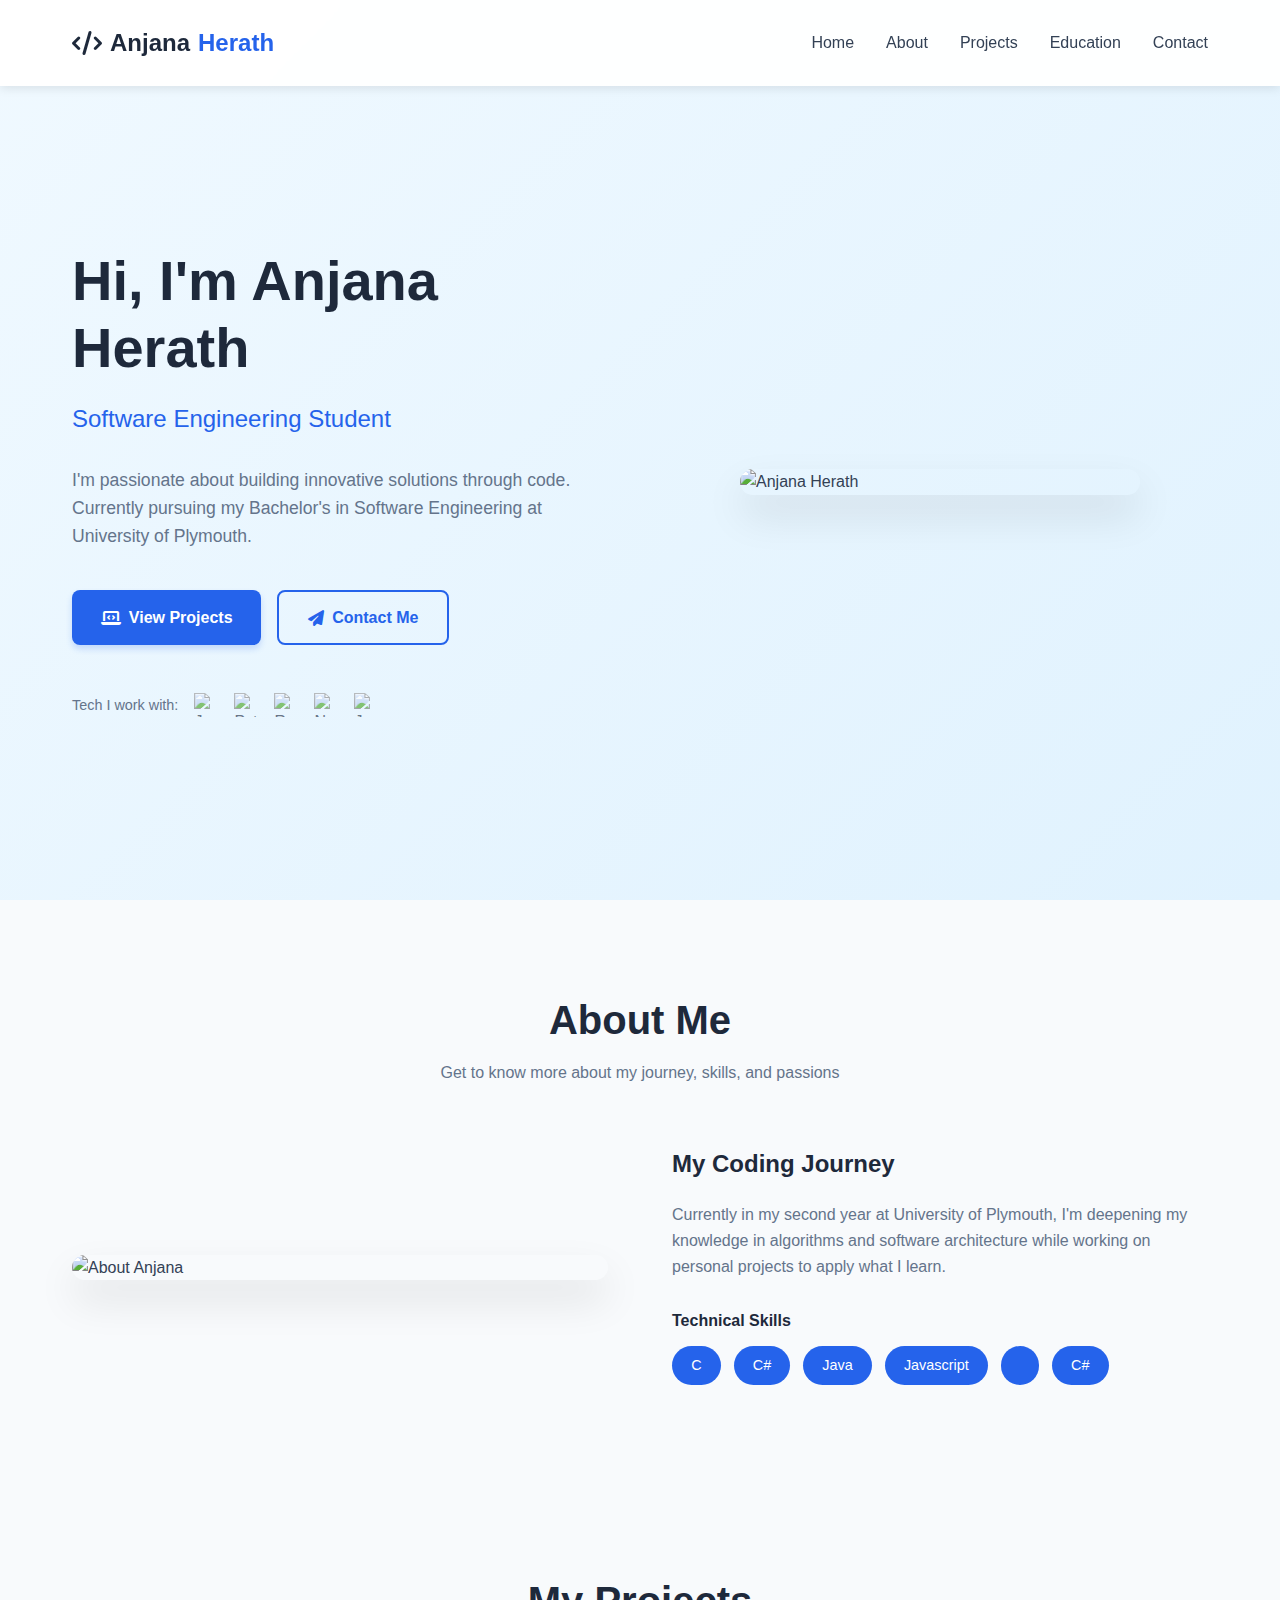
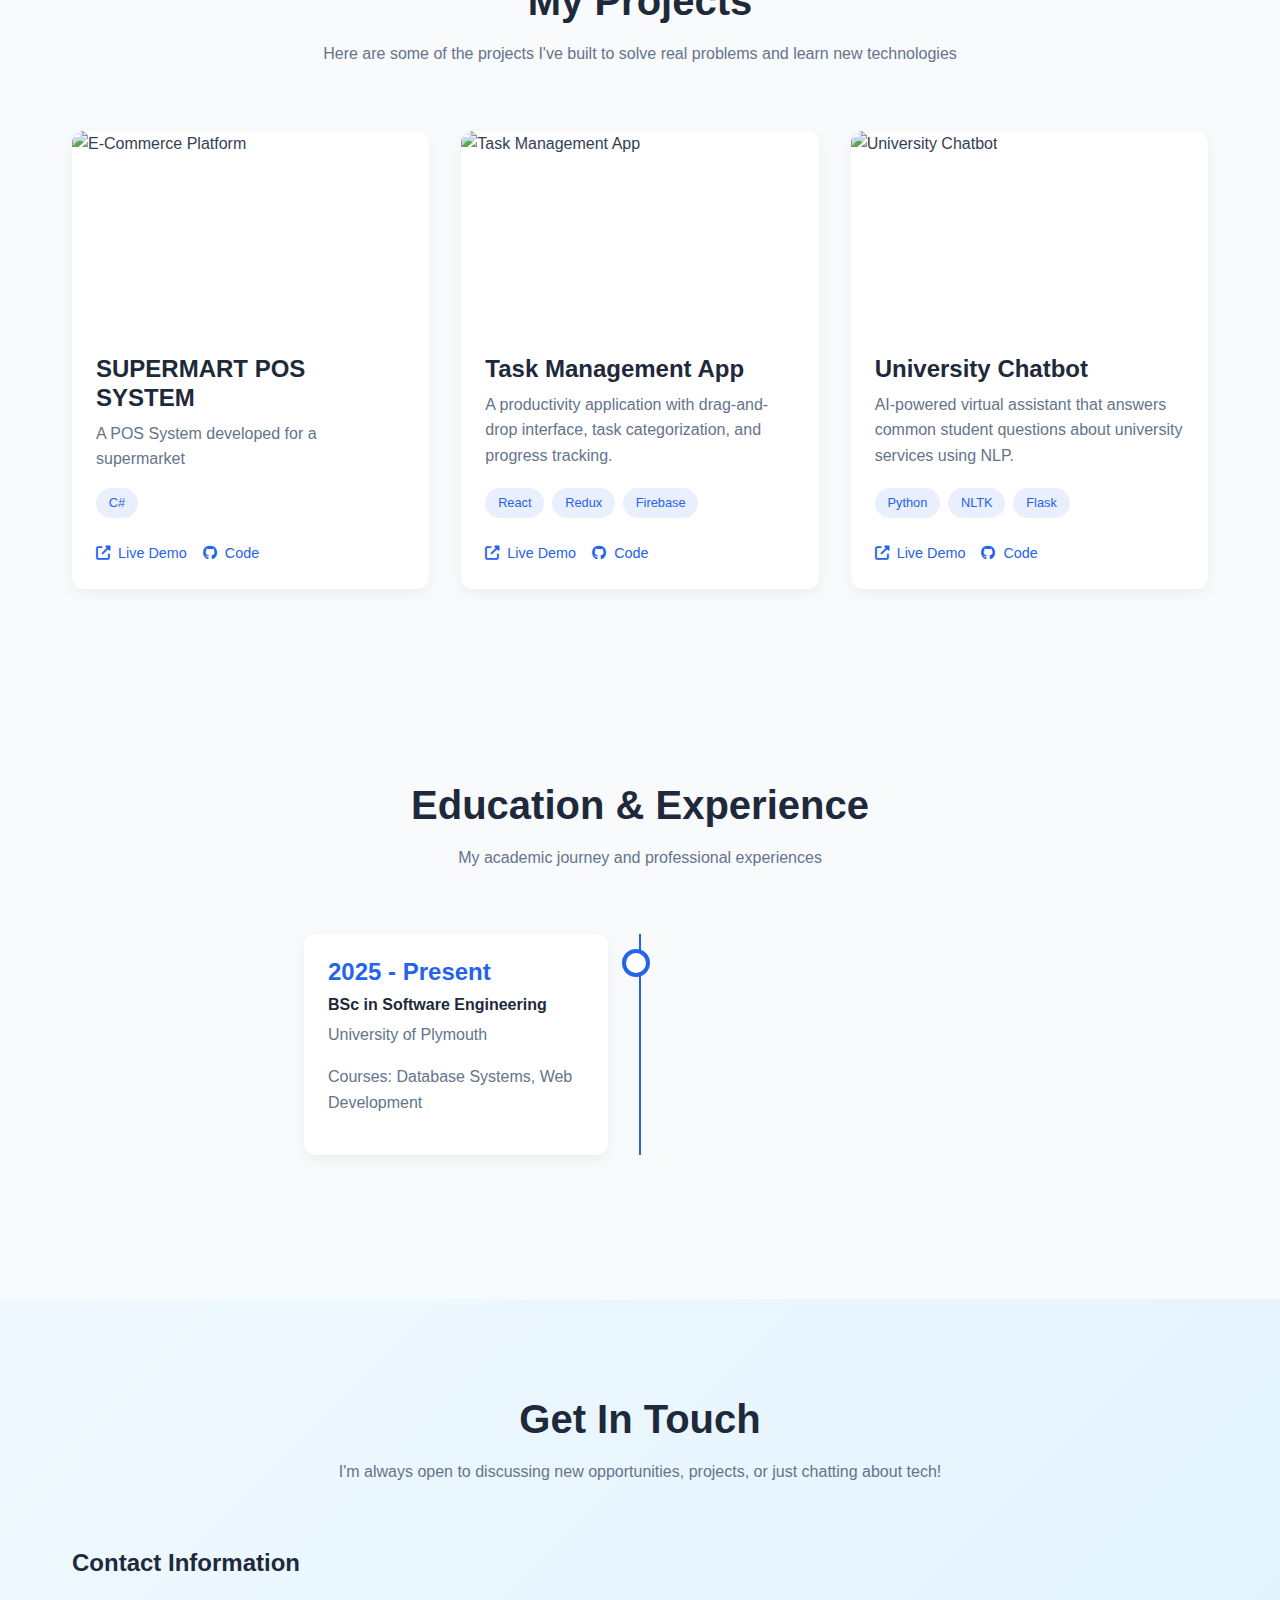
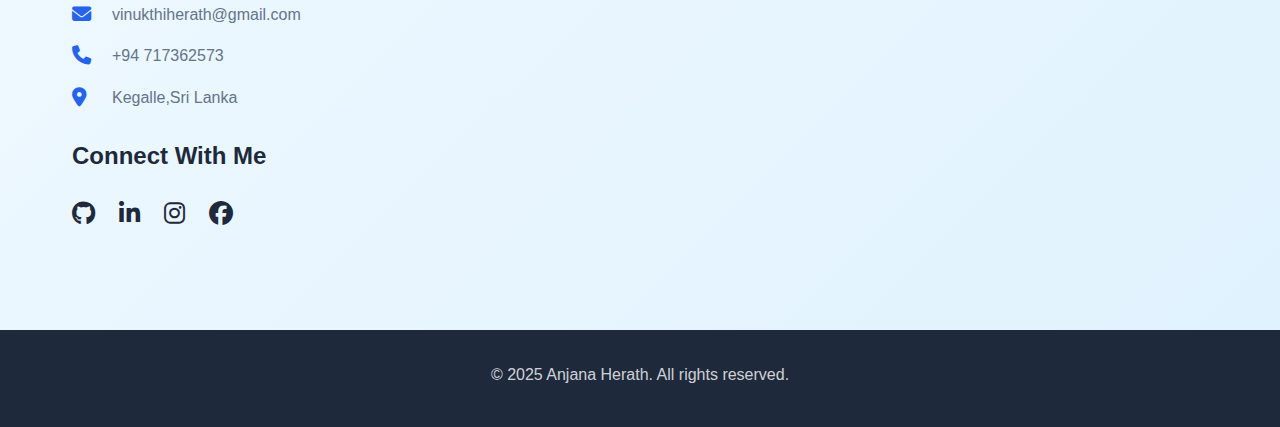
==== Myportfolio.html @ 03189c3e "1" ====
<!DOCTYPE html>
<html lang="en">
<head>
    <meta charset="UTF-8">
    <meta name="viewport" content="width=device-width, initial-scale=1.0">
    <title>Anjana Herath | Software Engineering Student</title>
    <link rel="stylesheet" href="https://cdnjs.cloudflare.com/ajax/libs/font-awesome/6.4.0/css/all.min.css">
    <style>
        :root {
            --primary: #2563eb;      /* Vibrant blue */
            --secondary: #1e40af;    /* Darker blue */
            --accent: #3b82f6;       /* Light blue */
            --dark: #1e293b;         /* Navy blue */
            --light: #f8fafc;        /* Off white */
            --text: #334155;         /* Dark gray */
            --text-light: #64748b;   /* Medium gray */
        }

        * {
            margin: 0;
            padding: 0;
            box-sizing: border-box;
            font-family: 'Inter', -apple-system, BlinkMacSystemFont, sans-serif;
        }

        @supports (font-variation-settings: normal) {
            * { font-family: 'Inter var', -apple-system, BlinkMacSystemFont, sans-serif; }
        }

        body {
            background-color: var(--light);
            color: var(--text);
            line-height: 1.6;
            scroll-behavior: smooth;
        }

        .container {
            max-width: 1200px;
            margin: 0 auto;
            padding: 0 2rem;
        }

        /* Typography */
        h1, h2, h3, h4 {
            font-weight: 700;
            line-height: 1.2;
        }

        h1 { font-size: clamp(2.5rem, 5vw, 3.5rem); }
        h2 { font-size: clamp(2rem, 4vw, 2.5rem); }
        h3 { font-size: 1.5rem; }
        p { margin-bottom: 1rem; }

        /* Header */
        header {
            background-color: rgba(255, 255, 255, 0.95);
            backdrop-filter: blur(10px);
            position: fixed;
            width: 100%;
            top: 0;
            z-index: 1000;
            box-shadow: 0 2px 10px rgba(0, 0, 0, 0.1);
            padding: 1.5rem 0;
            transition: all 0.3s ease;
        }

        header.scrolled {
            padding: 1rem 0;
            box-shadow: 0 4px 20px rgba(0, 0, 0, 0.1);
        }

        nav {
            display: flex;
            justify-content: space-between;
            align-items: center;
        }

        .logo {
            font-size: 1.5rem;
            font-weight: 800;
            color: var(--dark);
            text-decoration: none;
            display: flex;
            align-items: center;
            gap: 0.5rem;
        }

        .logo span {
            color: var(--primary);
        }

        .nav-links {
            display: flex;
            list-style: none;
            gap: 2rem;
        }

        .nav-links a {
            color: var(--text);
            text-decoration: none;
            font-weight: 500;
            transition: color 0.3s;
            position: relative;
            padding: 0.5rem 0;
        }

        .nav-links a::after {
            content: '';
            position: absolute;
            bottom: 0;
            left: 0;
            width: 0;
            height: 2px;
            background-color: var(--primary);
            transition: width 0.3s;
        }

        .nav-links a:hover::after {
            width: 100%;
        }

        .nav-links a:hover {
            color: var(--primary);
        }

        .menu-toggle {
            display: none;
            cursor: pointer;
            font-size: 1.5rem;
            color: var(--dark);
        }

        /* Hero Section */
        .hero {
            min-height: 100vh;
            display: flex;
            align-items: center;
            padding: 8rem 0 4rem;
            background: linear-gradient(135deg, #f0f9ff 0%, #e0f2fe 100%);
        }

        .hero-content {
            display: grid;
            grid-template-columns: 1fr 1fr;
            gap: 4rem;
            align-items: center;
        }

        .hero-text h1 {
            margin-bottom: 1.5rem;
            color: var(--dark);
        }

        .hero-text h2 {
            font-size: 1.5rem;
            font-weight: 500;
            color: var(--primary);
            margin-bottom: 2rem;
        }

        .hero-text p {
            font-size: 1.1rem;
            color: var(--text-light);
            max-width: 500px;
            margin-bottom: 2.5rem;
        }

        .btn-group {
            display: flex;
            gap: 1rem;
            margin-top: 2rem;
        }

        .btn {
            display: inline-flex;
            align-items: center;
            justify-content: center;
            gap: 0.5rem;
            padding: 0.8rem 1.8rem;
            border-radius: 8px;
            font-weight: 600;
            text-decoration: none;
            transition: all 0.3s;
            cursor: pointer;
        }

        .btn-primary {
            background-color: var(--primary);
            color: white;
            box-shadow: 0 4px 6px rgba(37, 99, 235, 0.2);
        }

        .btn-primary:hover {
            background-color: var(--secondary);
            transform: translateY(-2px);
            box-shadow: 0 6px 12px rgba(37, 99, 235, 0.3);
        }

        .btn-outline {
            border: 2px solid var(--primary);
            color: var(--primary);
            background-color: transparent;
        }

        .btn-outline:hover {
            background-color: rgba(37, 99, 235, 0.1);
            transform: translateY(-2px);
        }

        .hero-image {
            position: relative;
            display: flex;
            justify-content: center;
        }

        .hero-image img {
            width: 100%;
            max-width: 400px;
            border-radius: 16px;
            box-shadow: 0 20px 40px rgba(0, 0, 0, 0.1);
            transition: transform 0.5s;
        }

        .hero-image:hover img {
            transform: scale(1.03);
        }

        .tech-stack {
            display: flex;
            align-items: center;
            gap: 1rem;
            margin-top: 3rem;
        }

        .tech-stack p {
            color: var(--text-light);
            font-size: 0.9rem;
            margin-bottom: 0;
        }

        .tech-icons {
            display: flex;
            gap: 1rem;
        }

        .tech-icon {
            width: 24px;
            height: 24px;
            opacity: 0.7;
            transition: opacity 0.3s;
        }

        .tech-icon:hover {
            opacity: 1;
        }

        /* Sections */
        section {
            padding: 6rem 0;
        }

        .section-title {
            text-align: center;
            margin-bottom: 4rem;
        }

        .section-title h2 {
            color: var(--dark);
            margin-bottom: 1rem;
        }

        .section-title p {
            color: var(--text-light);
            max-width: 700px;
            margin: 0 auto;
        }

        /* About Section */
        .about-content {
            display: grid;
            grid-template-columns: 1fr 1fr;
            gap: 4rem;
            align-items: center;
        }

        .about-image {
            position: relative;
            border-radius: 16px;
            overflow: hidden;
            box-shadow: 0 20px 40px rgba(0, 0, 0, 0.1);
        }

        .about-image img {
            width: 100%;
            height: auto;
            display: block;
        }

        .about-text h3 {
            color: var(--dark);
            margin-bottom: 1.5rem;
        }

        .about-text p {
            color: var(--text-light);
            margin-bottom: 1.5rem;
        }

        .skills {
            margin-top: 2rem;
        }

        .skills h4 {
            margin-bottom: 1rem;
            color: var(--dark);
        }

        .skill-tags {
            display: flex;
            flex-wrap: wrap;
            gap: 0.8rem;
        }

        .skill-tag {
            background-color: var(--primary);
            color: white;
            padding: 0.5rem 1.2rem;
            border-radius: 50px;
            font-size: 0.9rem;
            font-weight: 500;
            transition: all 0.3s;
        }

        .skill-tag:hover {
            background-color: var(--secondary);
            transform: translateY(-2px);
        }

        /* Projects Section */
        .projects-grid {
            display: grid;
            grid-template-columns: repeat(auto-fill, minmax(350px, 1fr));
            gap: 2rem;
        }

        .project-card {
            background-color: white;
            border-radius: 12px;
            overflow: hidden;
            box-shadow: 0 5px 15px rgba(0, 0, 0, 0.05);
            transition: all 0.3s;
            display: flex;
            flex-direction: column;
        }

        .project-card:hover {
            transform: translateY(-10px);
            box-shadow: 0 15px 30px rgba(0, 0, 0, 0.1);
        }

        .project-image {
            height: 200px;
            overflow: hidden;
        }

        .project-image img {
            width: 100%;
            height: 100%;
            object-fit: cover;
            transition: transform 0.5s;
        }

        .project-card:hover .project-image img {
            transform: scale(1.05);
        }

        .project-info {
            padding: 1.5rem;
            flex-grow: 1;
            display: flex;
            flex-direction: column;
        }

        .project-info h3 {
            color: var(--dark);
            margin-bottom: 0.5rem;
        }

        .project-info p {
            color: var(--text-light);
            margin-bottom: 1rem;
            flex-grow: 1;
        }

        .project-tech {
            display: flex;
            flex-wrap: wrap;
            gap: 0.5rem;
            margin-bottom: 1.5rem;
        }

        .tech-tag {
            background-color: rgba(37, 99, 235, 0.1);
            color: var(--primary);
            padding: 0.3rem 0.8rem;
            border-radius: 50px;
            font-size: 0.8rem;
            font-weight: 500;
        }

        .project-links {
            display: flex;
            gap: 1rem;
        }

        .project-links a {
            display: inline-flex;
            align-items: center;
            gap: 0.5rem;
            color: var(--primary);
            text-decoration: none;
            font-weight: 500;
            font-size: 0.9rem;
            transition: color 0.3s;
        }

        .project-links a:hover {
            color: var(--secondary);
        }

        /* Education Section */
        .education-timeline {
            position: relative;
            max-width: 800px;
            margin: 0 auto;
            padding: 0 2rem;
        }

        .education-timeline::before {
            content: '';
            position: absolute;
            width: 2px;
            background-color: var(--primary);
            top: 0;
            bottom: 0;
            left: 50%;
            transform: translateX(-50%);
        }

        .timeline-item {
            position: relative;
            margin-bottom: 3rem;
            width: 50%;
            padding: 0 2rem;
        }

        .timeline-item:nth-child(odd) {
            left: 0;
        }

        .timeline-item:nth-child(even) {
            left: 50%;
        }

        .timeline-item::after {
            content: '';
            position: absolute;
            width: 20px;
            height: 20px;
            background-color: white;
            border: 4px solid var(--primary);
            border-radius: 50%;
            top: 15px;
            z-index: 1;
        }

        .timeline-item:nth-child(odd)::after {
            right: -10px;
        }

        .timeline-item:nth-child(even)::after {
            left: -10px;
        }

        .timeline-content {
            padding: 1.5rem;
            background-color: white;
            border-radius: 12px;
            box-shadow: 0 5px 15px rgba(0, 0, 0, 0.05);
        }

        .timeline-content h3 {
            color: var(--primary);
            margin-bottom: 0.5rem;
        }

        .timeline-content h4 {
            color: var(--dark);
            margin-bottom: 0.5rem;
        }

        .timeline-content p {
            color: var(--text-light);
        }

        /* Contact Section */
        .contact {
            background: linear-gradient(135deg, #f0f9ff 0%, #e0f2fe 100%);
        }

        .contact .section-title h2 {
            color: var(--dark);
        }

        .contact-content {
            display: grid;
            grid-template-columns: 1fr 1fr;
            gap: 4rem;
        }

        .contact-info h3 {
            color: var(--dark);
            margin-bottom: 1.5rem;
        }

        .contact-details {
            margin-bottom: 2rem;
        }

        .contact-details p {
            display: flex;
            align-items: center;
            gap: 1rem;
            margin-bottom: 1rem;
            color: var(--text-light);
        }

        .contact-details i {
            color: var(--primary);
            font-size: 1.2rem;
            width: 24px;
        }

        .social-links {
            display: flex;
            gap: 1.5rem;
        }

        .social-links a {
            color: var(--dark);
            font-size: 1.5rem;
            transition: color 0.3s, transform 0.3s;
        }

        .social-links a:hover {
            color: var(--primary);
            transform: translateY(-3px);
        }

        

        .form-group {
            margin-bottom: 1.5rem;
        }

        .form-group label {
            display: block;
            margin-bottom: 0.5rem;
            color: var(--dark);
            font-weight: 500;
        }

        .form-group input,
        .form-group textarea {
            width: 100%;
            padding: 0.8rem 1rem;
            border: 1px solid #e2e8f0;
            border-radius: 8px;
            font-size: 1rem;
            transition: border-color 0.3s, box-shadow 0.3s;
        }

        .form-group input:focus,
        .form-group textarea:focus {
            outline: none;
            border-color: var(--primary);
            box-shadow: 0 0 0 3px rgba(37, 99, 235, 0.1);
        }

        .form-group textarea {
            min-height: 150px;
            resize: vertical;
        }

        /* Footer */
        footer {
            background-color: var(--dark);
            color: white;
            text-align: center;
            padding: 2rem 0;
        }

        footer p {
            margin-bottom: 0.5rem;
            color: rgba(255, 255, 255, 0.8);
        }

        footer a {
            color: white;
            text-decoration: none;
            transition: color 0.3s;
        }

        footer a:hover {
            color: var(--primary);
        }

        /* Responsive Styles */
        @media (max-width: 992px) {
            .hero-content,
            .about-content,
            .contact-content {
                grid-template-columns: 1fr;
                gap: 3rem;
            }

            .hero-text,
            .about-text {
                order: 1;
            }

            .hero-image,
            .about-image {
                order: 2;
            }

            .education-timeline::before {
                left: 31px;
            }

            .timeline-item {
                width: 100%;
                padding-left: 70px;
                padding-right: 0;
            }

            .timeline-item:nth-child(even) {
                left: 0;
            }

            .timeline-item::after {
                left: 21px;
            }
        }

        @media (max-width: 768px) {
            .nav-links {
                position: fixed;
                top: 80px;
                left: -100%;
                width: 100%;
                height: calc(100vh - 80px);
                background-color: white;
                flex-direction: column;
                align-items: center;
                padding-top: 3rem;
                transition: left 0.3s;
                gap: 2rem;
            }

            .nav-links.active {
                left: 0;
            }

            .menu-toggle {
                display: block;
            }

            .btn-group {
                flex-direction: column;
                gap: 1rem;
            }

            .btn {
                width: 100%;
                justify-content: center;
            }
        }
    </style>
</head>
<body>
    <!-- Header -->
    <header id="header">
        <div class="container">
            <nav>
                <a href="#" class="logo">
                    <i class="fas fa-code"></i>
                    Anjana<span>Herath</span>
                </a>
                <ul class="nav-links">
                    <li><a href="#home">Home</a></li>
                    <li><a href="#about">About</a></li>
                    <li><a href="#projects">Projects</a></li>
                    <li><a href="#education">Education</a></li>
                    <li><a href="#contact">Contact</a></li>
                </ul>
                <div class="menu-toggle">
                    <i class="fas fa-bars"></i>
                </div>
            </nav>
        </div>
    </header>

    <!-- Hero Section -->
    <section id="home" class="hero">
        <div class="container">
            <div class="hero-content">
                <div class="hero-text">
                    <h1>Hi, I'm Anjana Herath</h1>
                    <h2>Software Engineering Student</h2>
                    <p>I'm passionate about building innovative solutions through code. Currently pursuing my Bachelor's in Software Engineering at University of Plymouth.</p>
                    <div class="btn-group">
                        <a href="#projects" class="btn btn-primary">
                            <i class="fas fa-laptop-code"></i> View Projects
                        </a>
                        <a href="#contact" class="btn btn-outline">
                            <i class="fas fa-paper-plane"></i> Contact Me
                        </a>
                    </div>
                    <div class="tech-stack">
                        <p>Tech I work with:</p>
                        <div class="tech-icons">
                            <img src="https://cdn.jsdelivr.net/gh/devicons/devicon/icons/javascript/javascript-original.svg" class="tech-icon" alt="JavaScript">
                            <img src="https://cdn.jsdelivr.net/gh/devicons/devicon/icons/python/python-original.svg" class="tech-icon" alt="Python">
                            <img src="https://cdn.jsdelivr.net/gh/devicons/devicon/icons/react/react-original.svg" class="tech-icon" alt="React">
                            <img src="https://cdn.jsdelivr.net/gh/devicons/devicon/icons/nodejs/nodejs-original.svg" class="tech-icon" alt="Node.js">
                            <img src="https://cdn.jsdelivr.net/gh/devicons/devicon/icons/java/java-original.svg" class="tech-icon" alt="Java">
                        </div>
                    </div>
                </div>
                <div class="hero-image">
                    <img src="c:\Users\vinuk\Documents\BreazyGit\Myportfolio\Myself.jpg" alt="Anjana Herath">
                </div>
            </div>
        </div>
    </section>

    <!-- About Section -->
    <section id="about" class="about">
        <div class="container">
            <div class="section-title">
                <h2>About Me</h2>
                <p>Get to know more about my journey, skills, and passions</p>
            </div>
            <div class="about-content">
                <div class="about-image">
                    <img src="c:\Users\vinuk\Documents\BreazyGit\Myportfolio\Myself.jpg" alt="About Anjana">
                </div>
                <div class="about-text">
                    <h3>My Coding Journey</h3>
                    <p>Currently in my second year at University of Plymouth, I'm deepening my knowledge in algorithms and software architecture while working on personal projects to apply what I learn.</p>
                    <div class="skills">
                        <h4>Technical Skills</h4>
                        <div class="skill-tags">
                            <span class="skill-tag">C</span>
                            <span class="skill-tag">C#</span>
                            <span class="skill-tag">Java</span>
                            <span class="skill-tag">Javascript</span>
                            <span class="skill-tag"></span>
                            <span class="skill-tag">C#</span>
                        </div>
                    </div>
                </div>
            </div>
        </div>
    </section>

    <!-- Projects Section -->
    <section id="projects" class="projects">
        <div class="container">
            <div class="section-title">
                <h2>My Projects</h2>
                <p>Here are some of the projects I've built to solve real problems and learn new technologies</p>
            </div>
            <div class="projects-grid">
                <!-- Project 1 -->
                <div class="project-card">
                    <div class="project-image">
                        <img src="https://images.unsplash.com/photo-1551288049-bebda4e38f71?ixlib=rb-1.2.1&auto=format&fit=crop&w=1350&q=80" alt="E-Commerce Platform">
                    </div>
                    <div class="project-info">
                        <h3>SUPERMART POS SYSTEM</h3>
                        <p>A POS System developed for a supermarket </p>
                        <div class="project-tech">
                            <span class="tech-tag">C#</span>
                            
                        </div>
                        <div class="project-links">
                            <a href="#"><i class="fas fa-external-link-alt"></i> Live Demo</a>
                            <a href="https://github.com/Anjaboii/PUSL2019-Information-Management-and-Retrieval-Year-2-Semester-1.git"><i class="fab fa-github"></i> Code</a>
                        </div>
                    </div>
                </div>

                <!-- Project 2 -->
                <div class="project-card">
                    <div class="project-image">
                        <img src="https://images.unsplash.com/photo-1517245386807-bb43f82c33c4?ixlib=rb-1.2.1&auto=format&fit=crop&w=1350&q=80" alt="Task Management App">
                    </div>
                    <div class="project-info">
                        <h3>Task Management App</h3>
                        <p>A productivity application with drag-and-drop interface, task categorization, and progress tracking.</p>
                        <div class="project-tech">
                            <span class="tech-tag">React</span>
                            <span class="tech-tag">Redux</span>
                            <span class="tech-tag">Firebase</span>
                        </div>
                        <div class="project-links">
                            <a href="#"><i class="fas fa-external-link-alt"></i> Live Demo</a>
                            <a href="#"><i class="fab fa-github"></i> Code</a>
                        </div>
                    </div>
                </div>

                <!-- Project 3 -->
                <div class="project-card">
                    <div class="project-image">
                        <img src="https://images.unsplash.com/photo-1522542550221-31fd19575a2d?ixlib=rb-1.2.1&auto=format&fit=crop&w=1350&q=80" alt="University Chatbot">
                    </div>
                    <div class="project-info">
                        <h3>University Chatbot</h3>
                        <p>AI-powered virtual assistant that answers common student questions about university services using NLP.</p>
                        <div class="project-tech">
                            <span class="tech-tag">Python</span>
                            <span class="tech-tag">NLTK</span>
                            <span class="tech-tag">Flask</span>
                        </div>
                        <div class="project-links">
                            <a href="#"><i class="fas fa-external-link-alt"></i> Live Demo</a>
                            <a href="#"><i class="fab fa-github"></i> Code</a>
                        </div>
                    </div>
                </div>
            </div>
        </div>
    </section>

    <!-- Education Section -->
    <section id="education" class="education">
        <div class="container">
            <div class="section-title">
                <h2>Education & Experience</h2>
                <p>My academic journey and professional experiences</p>
            </div>
            <div class="education-timeline">
                <!-- Education 1 -->
                <div class="timeline-item">
                    <div class="timeline-content">
                        <h3>2025 - Present</h3>
                        <h4>BSc in Software Engineering</h4>
                        <p>University of Plymouth</p>
                        <p>Courses: Database Systems, Web Development</p>
                    </div>
                    </div>
                </div>
            </div>
        </div>
    </section>

    <!-- Contact Section -->
    <section id="contact" class="contact">
        <div class="container">
            <div class="section-title">
                <h2>Get In Touch</h2>
                <p>I'm always open to discussing new opportunities, projects, or just chatting about tech!</p>
            </div>
            <div class="contact-content">
                <div class="contact-info">
                    <h3>Contact Information</h3>
                    <div class="contact-details">
                        <p><i class="fas fa-envelope"></i> vinukthiherath@gmail.com</p>
                        <p><i class="fas fa-phone"></i> +94 717362573</p>
                        <p><i class="fas fa-map-marker-alt"></i> Kegalle,Sri Lanka</p>
                    </div>
                    <h3>Connect With Me</h3>
                    <div class="social-links">
                        <a href="https://github.com/Anjaboii"><i class="fab fa-github"></i></a>
                        <a href="https://www.linkedin.com/in/anjanaherath03/"><i class="fab fa-linkedin-in"></i></a>
                        <a href="https://www.instagram.com/__.anja_boii.__/"><i class="fab fa-instagram"></i></a>
                        <a href="https://web.facebook.com/anjana.herath.94?_rdc=1&_rdr#"><i class="fab fa-facebook"></i></a>
                    </div>
                </div>
            </div>
        </div>
    </section>

    <!-- Footer -->
    <footer>
        <div class="container">
            <p>&copy; 2025 Anjana Herath. All rights reserved.</p>
        </div>
    </footer>

    <!-- JavaScript -->
    <script>
        // Mobile menu toggle
        const menuToggle = document.querySelector('.menu-toggle');
        const navLinks = document.querySelector('.nav-links');
        const header = document.getElementById('header');

        menuToggle.addEventListener('click', () => {
            navLinks.classList.toggle('active');
            menuToggle.classList.toggle('active');
        });

        // Close mobile menu when clicking on a link
        document.querySelectorAll('.nav-links a').forEach(link => {
            link.addEventListener('click', () => {
                navLinks.classList.remove('active');
                menuToggle.classList.remove('active');
            });
        });

        // Header scroll effect
        window.addEventListener('scroll', () => {
            if (window.scrollY > 50) {
                header.classList.add('scrolled');
            } else {
                header.classList.remove('scrolled');
            }
        });

        // Smooth scrolling for anchor links
        document.querySelectorAll('a[href^="#"]').forEach(anchor => {
            anchor.addEventListener('click', function(e) {
                e.preventDefault();
                
                const targetId = this.getAttribute('href');
                const targetElement = document.querySelector(targetId);
                
                if (targetElement) {
                    window.scrollTo({
                        top: targetElement.offsetTop - 80,
                        behavior: 'smooth'
                    });
                }
            });
        });

        
    </script>
</body>
</html>
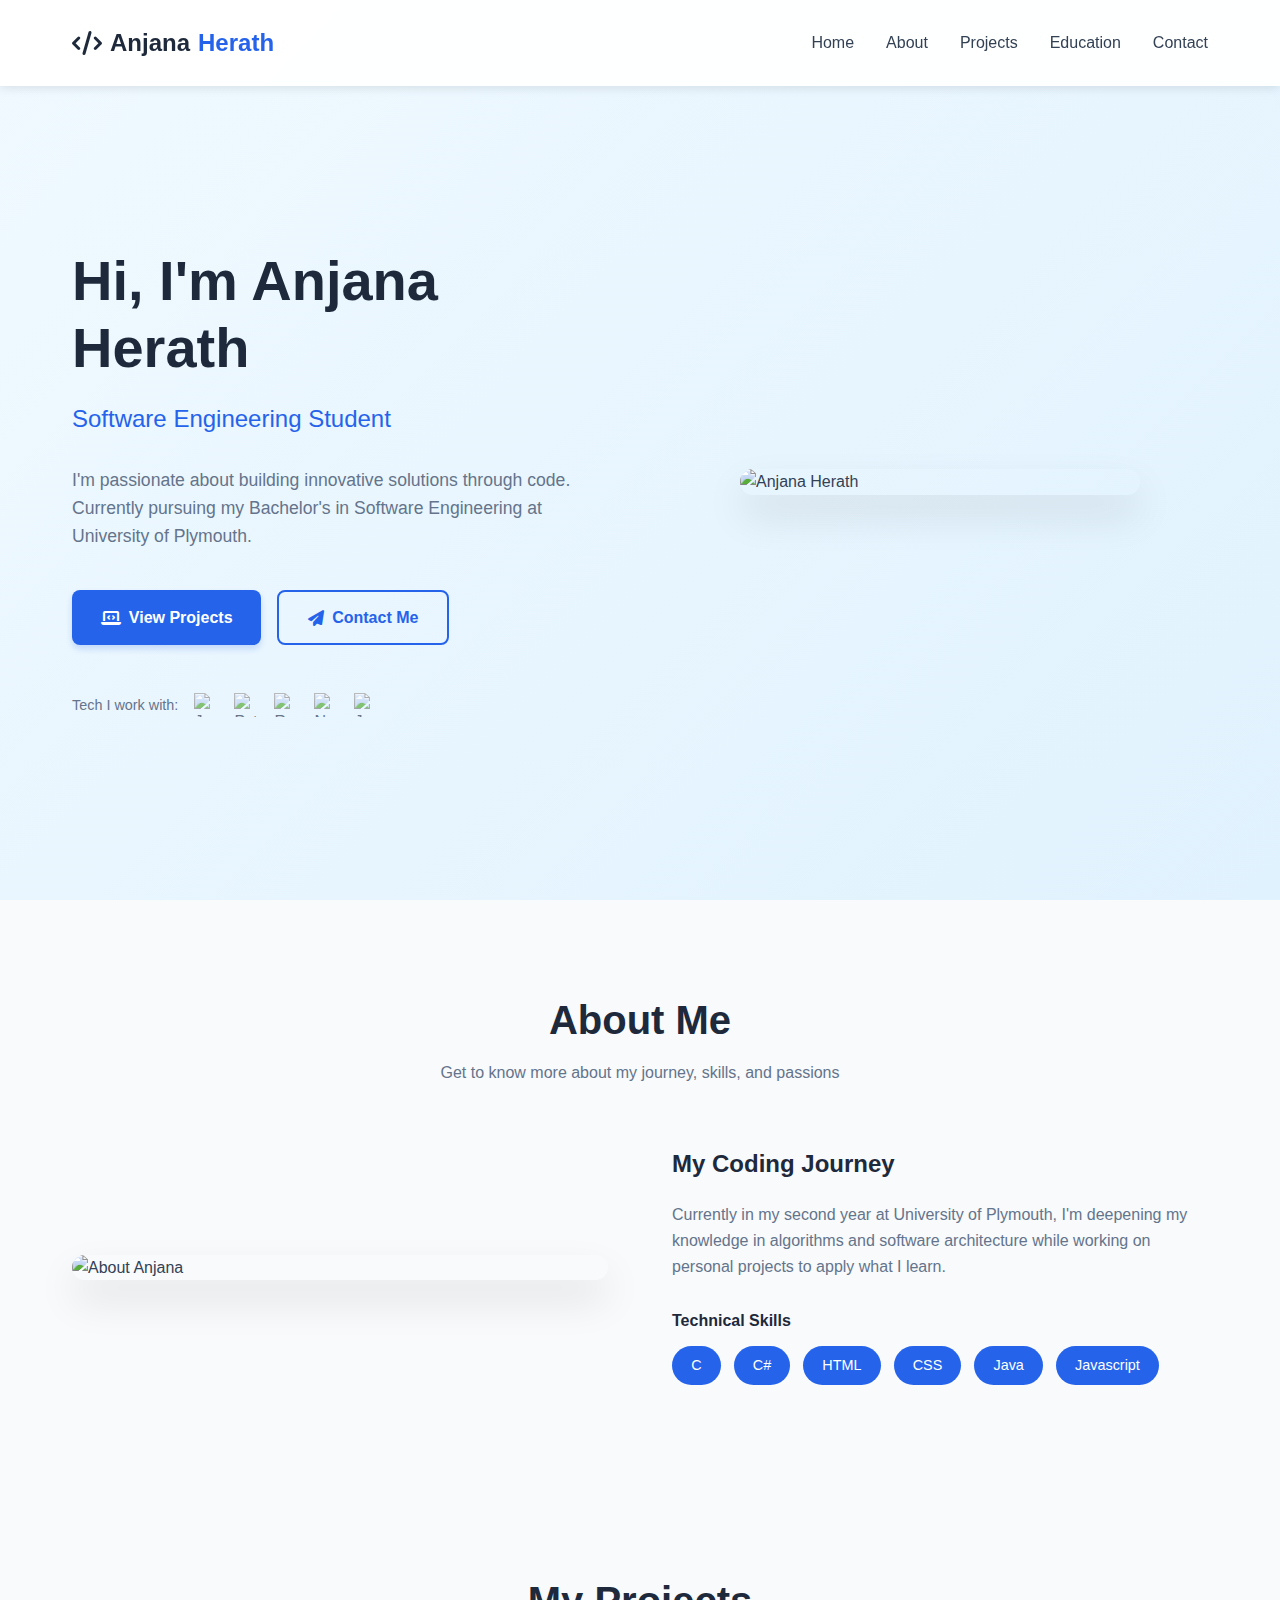
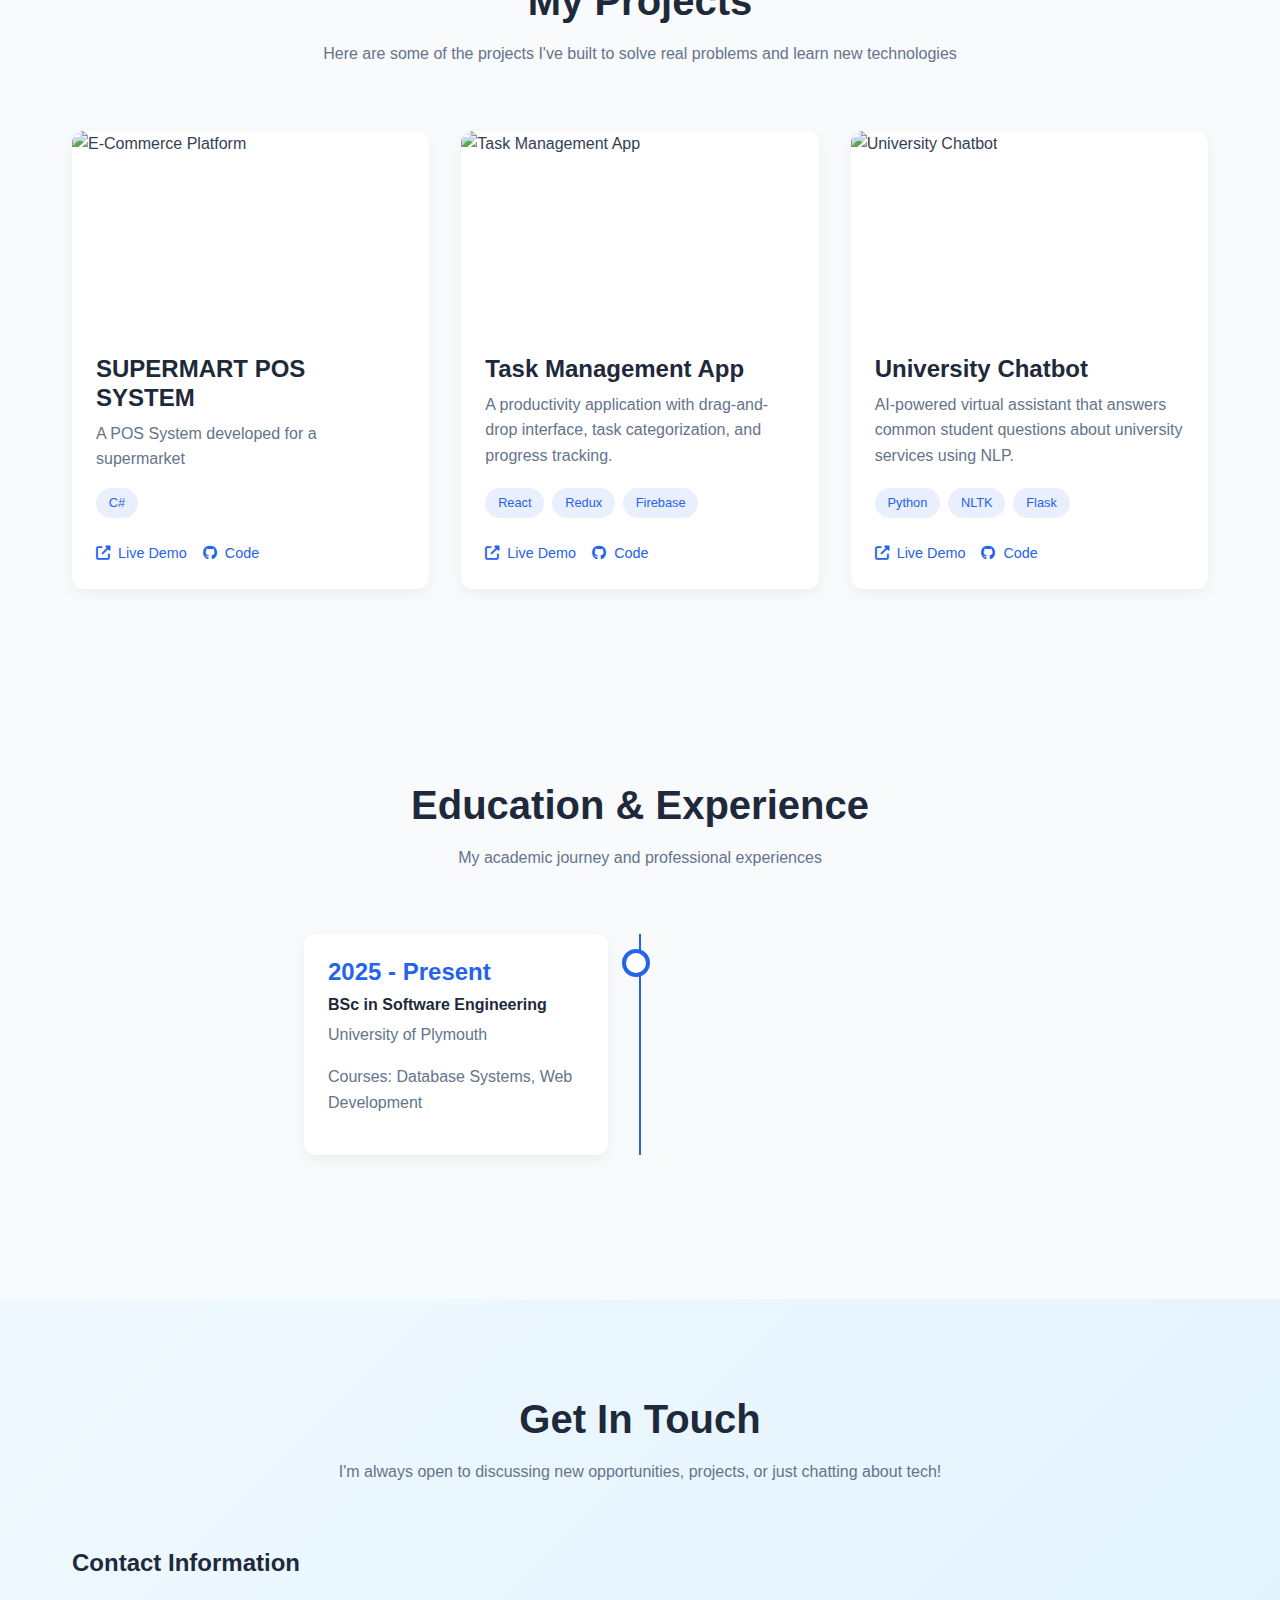
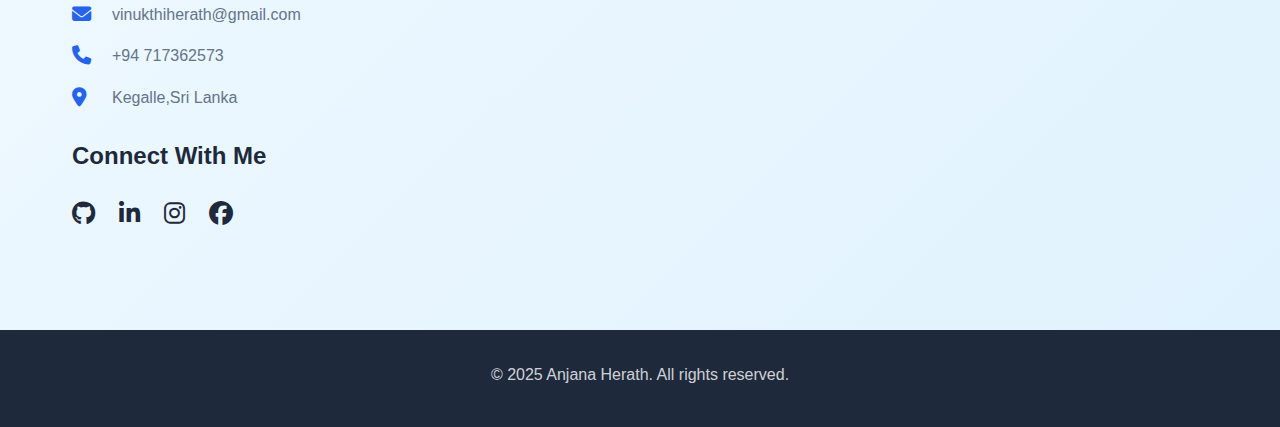
==== commit 26aca995: "3" ====
--- a/Myportfolio.html
+++ b/Myportfolio.html
@@ -739,7 +739,7 @@
                     </div>
                 </div>
                 <div class="hero-image">
-                    <img src="c:\Users\vinuk\Documents\BreazyGit\Myportfolio\Myself.jpg" alt="Anjana Herath">
+                    <img src="c:\Users\vinuk\Documents\BreazyGit\PORTFOLIO\Myself.jpg" alt="Anjana Herath">
                 </div>
             </div>
         </div>
@@ -754,7 +754,7 @@
             </div>
             <div class="about-content">
                 <div class="about-image">
-                    <img src="c:\Users\vinuk\Documents\BreazyGit\Myportfolio\Myself.jpg" alt="About Anjana">
+                    <img src="c:\Users\vinuk\Documents\BreazyGit\PORTFOLIO\Myself.jpg" alt="About Anjana">
                 </div>
                 <div class="about-text">
                     <h3>My Coding Journey</h3>
@@ -764,10 +764,10 @@
                         <div class="skill-tags">
                             <span class="skill-tag">C</span>
                             <span class="skill-tag">C#</span>
+                            <span class="skill-tag">HTML</span>
+                            <span class="skill-tag">CSS</span>
                             <span class="skill-tag">Java</span>
                             <span class="skill-tag">Javascript</span>
-                            <span class="skill-tag"></span>
-                            <span class="skill-tag">C#</span>
                         </div>
                     </div>
                 </div>
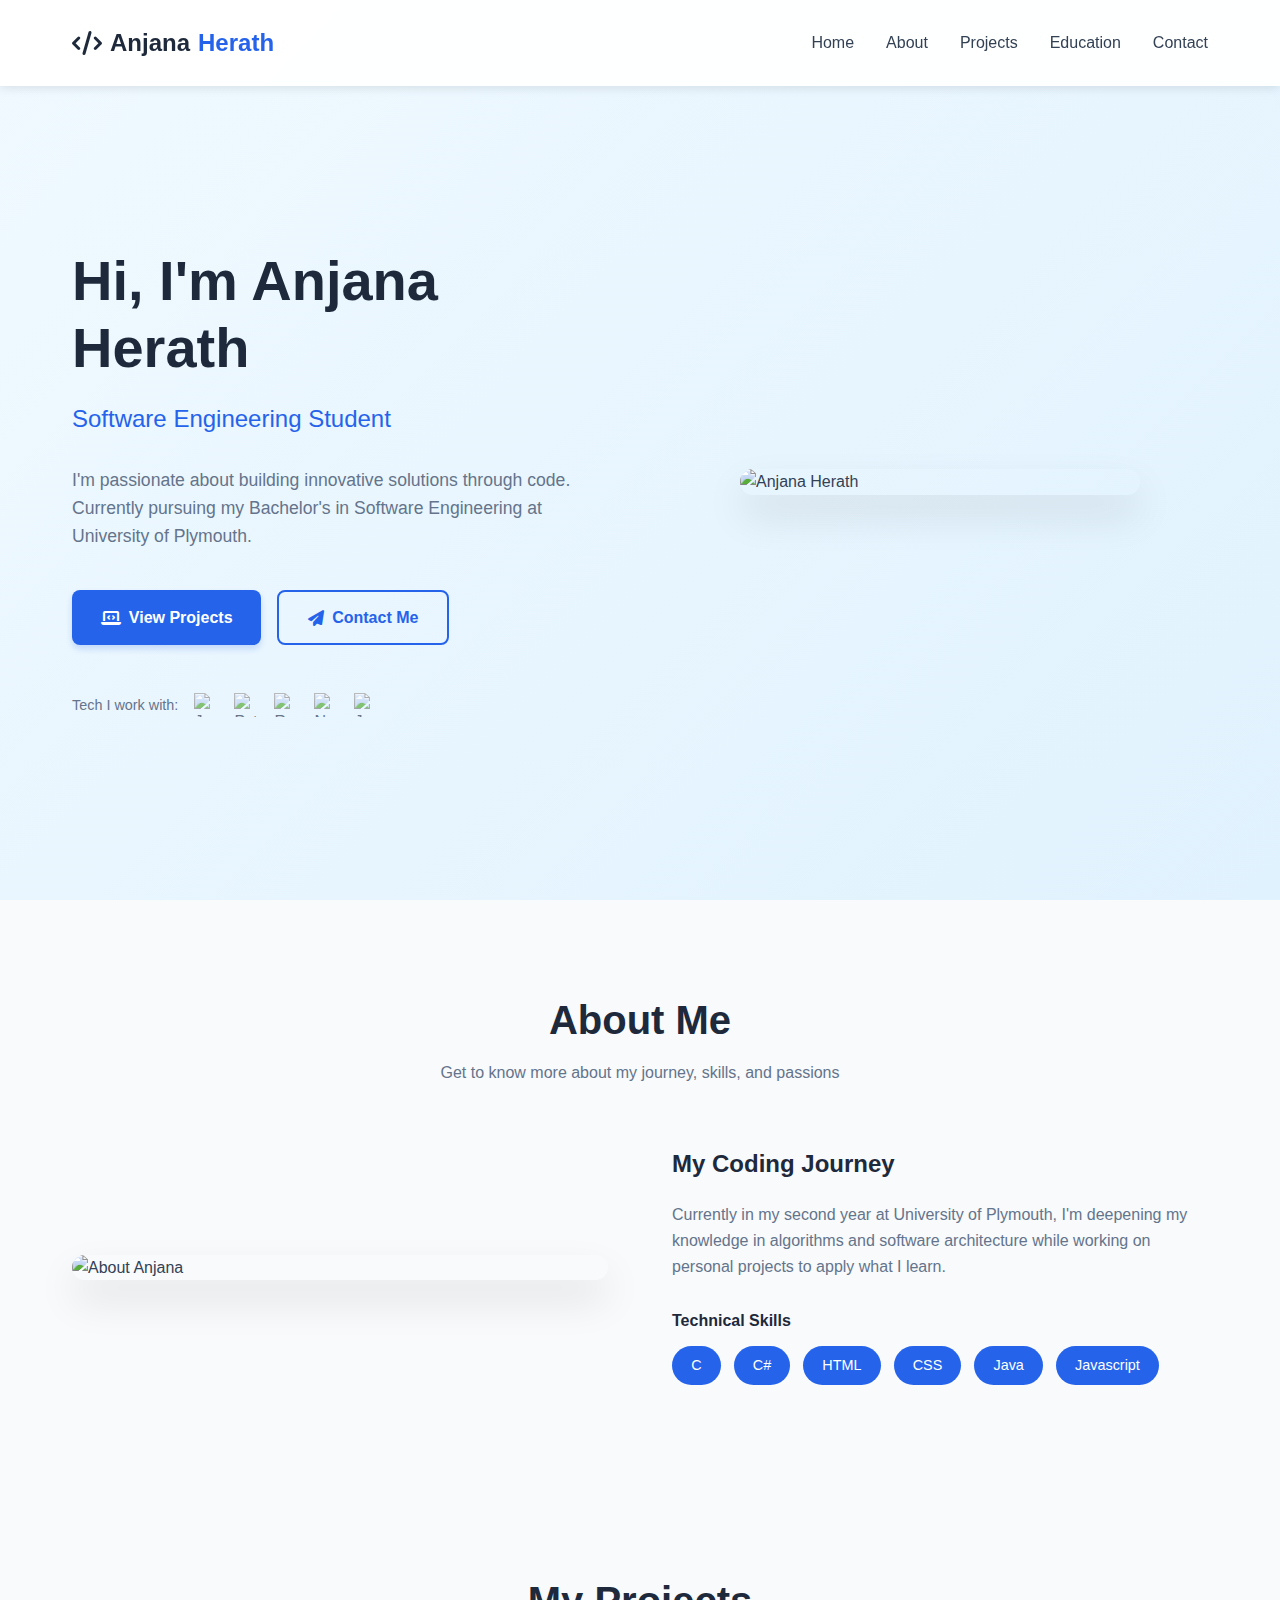
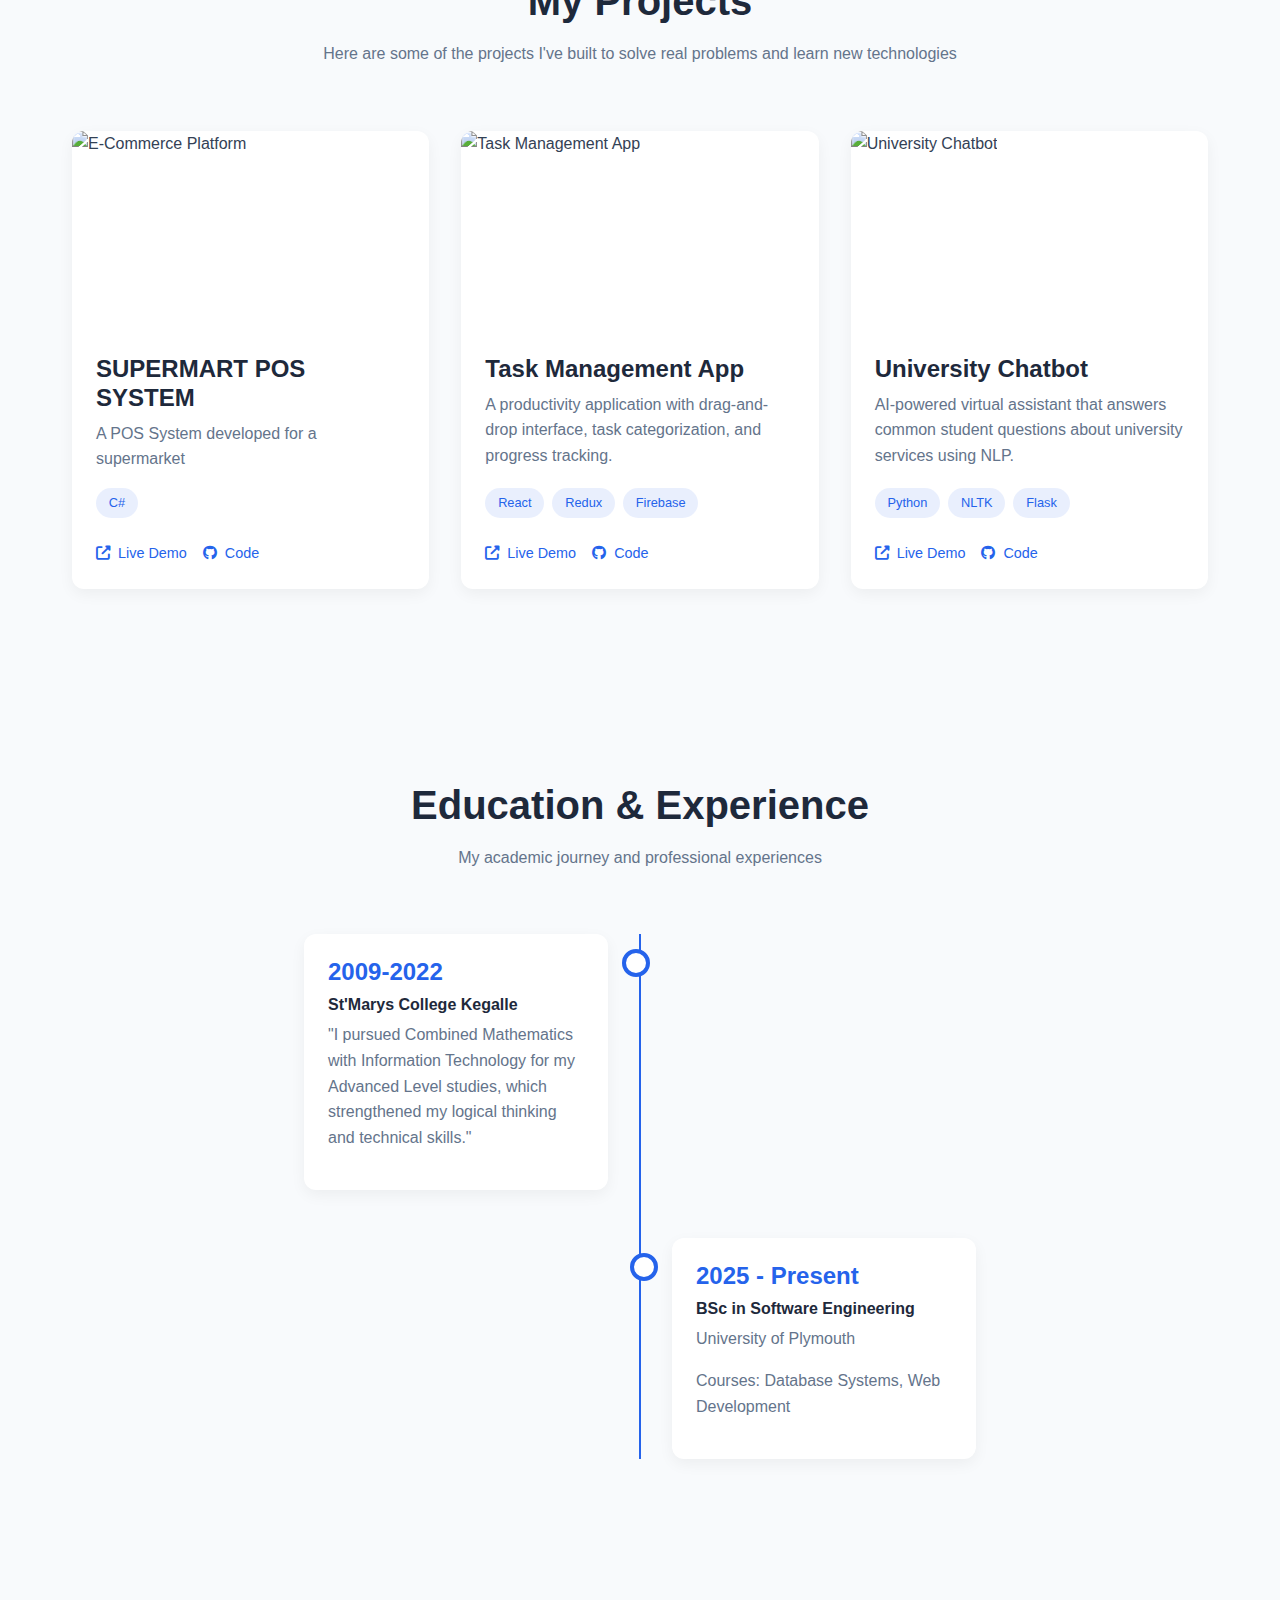
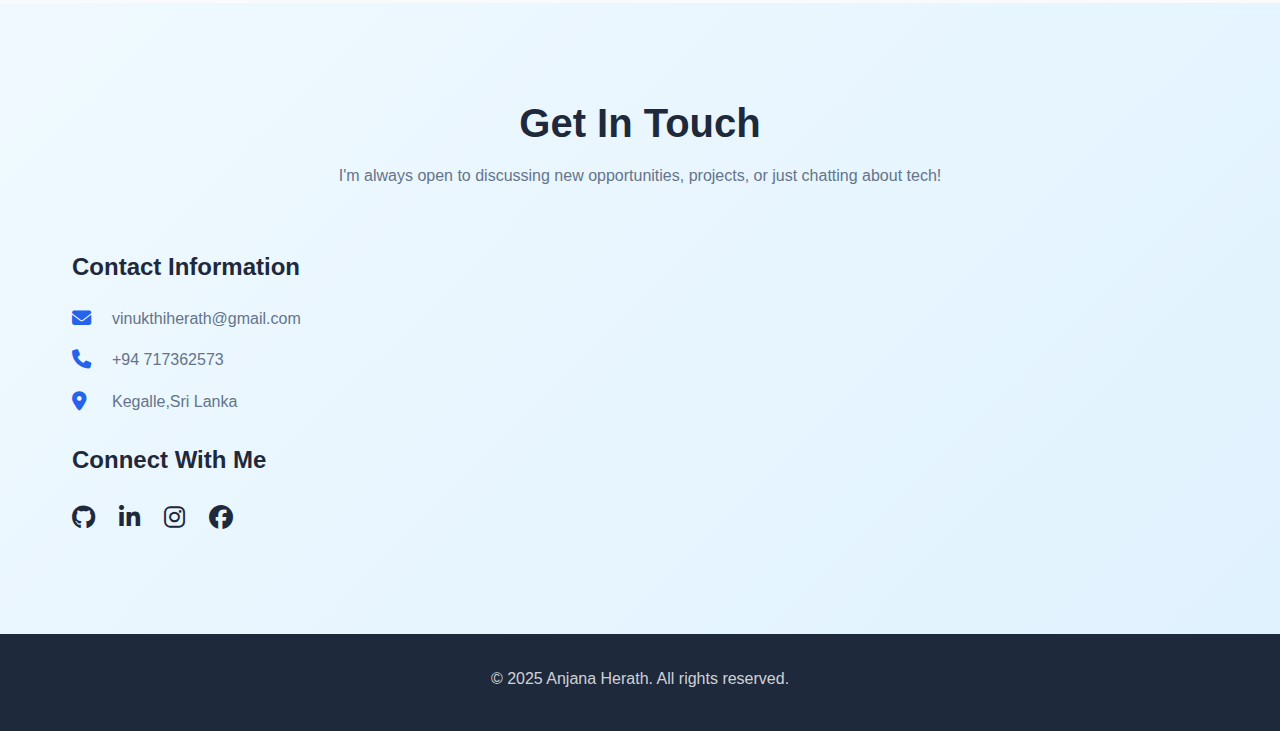
==== commit 20abd2fc: "4" ====
--- a/Myportfolio.html
+++ b/Myportfolio.html
@@ -731,7 +731,7 @@
                         <p>Tech I work with:</p>
                         <div class="tech-icons">
                             <img src="https://cdn.jsdelivr.net/gh/devicons/devicon/icons/javascript/javascript-original.svg" class="tech-icon" alt="JavaScript">
-                            <img src="https://cdn.jsdelivr.net/gh/devicons/devicon/icons/python/python-original.svg" class="tech-icon" alt="Python">
+                            <img src="https://cdn.jsdelivr.net/gh/devicons/devicon/icons/python/java-original.svg" class="tech-icon" alt="Python">
                             <img src="https://cdn.jsdelivr.net/gh/devicons/devicon/icons/react/react-original.svg" class="tech-icon" alt="React">
                             <img src="https://cdn.jsdelivr.net/gh/devicons/devicon/icons/nodejs/nodejs-original.svg" class="tech-icon" alt="Node.js">
                             <img src="https://cdn.jsdelivr.net/gh/devicons/devicon/icons/java/java-original.svg" class="tech-icon" alt="Java">
@@ -856,13 +856,23 @@
                 <!-- Education 1 -->
                 <div class="timeline-item">
                     <div class="timeline-content">
+                        <h3>2009-2022</h3>
+                        <h4>St'Marys College Kegalle</h4>
+                        <p>"I pursued Combined Mathematics with Information Technology for my Advanced Level studies, which strengthened my logical thinking and technical skills."</p>
+                        
+                    </div>
+                </div>
+                    <div class="timeline-item">
+                    <div class="timeline-content">
                         <h3>2025 - Present</h3>
                         <h4>BSc in Software Engineering</h4>
                         <p>University of Plymouth</p>
                         <p>Courses: Database Systems, Web Development</p>
                     </div>
-                    </div>
-                </div>
+                    
+                    </div>
+                </div>
+                
             </div>
         </div>
     </section>
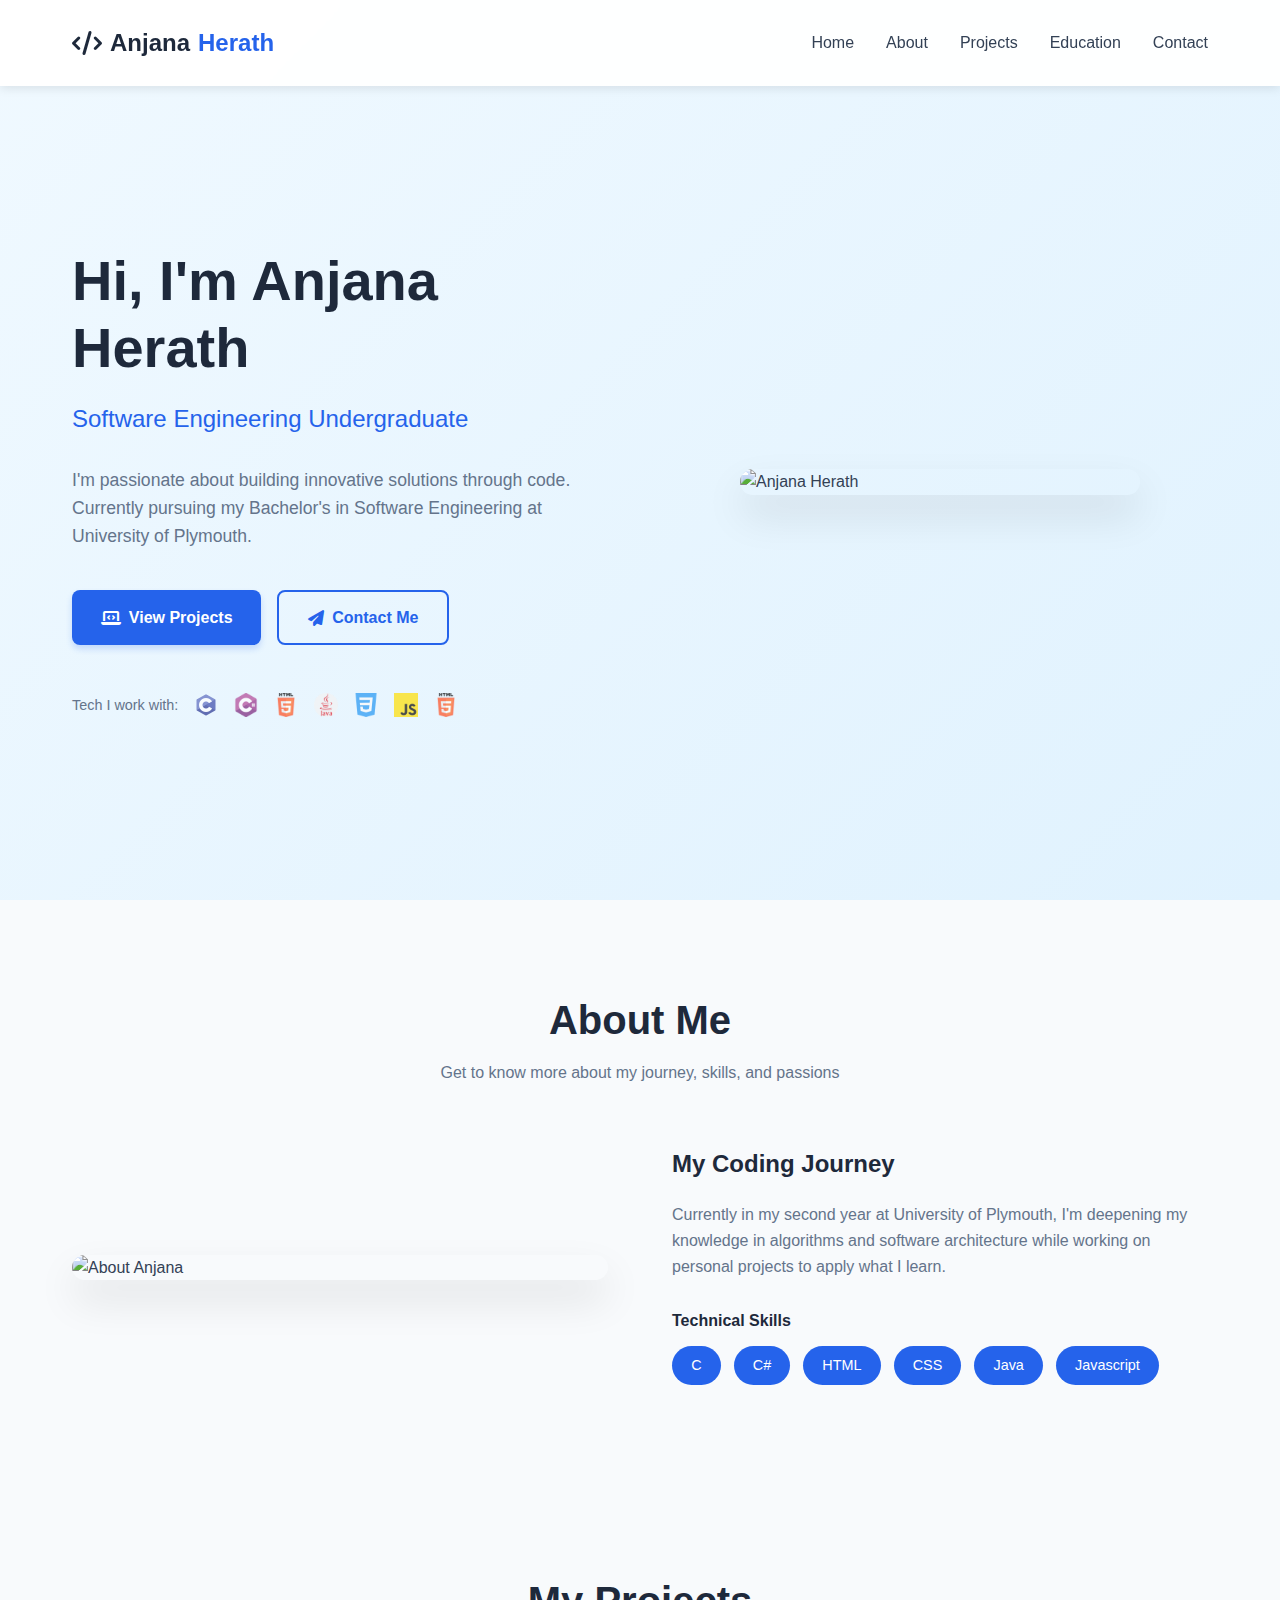
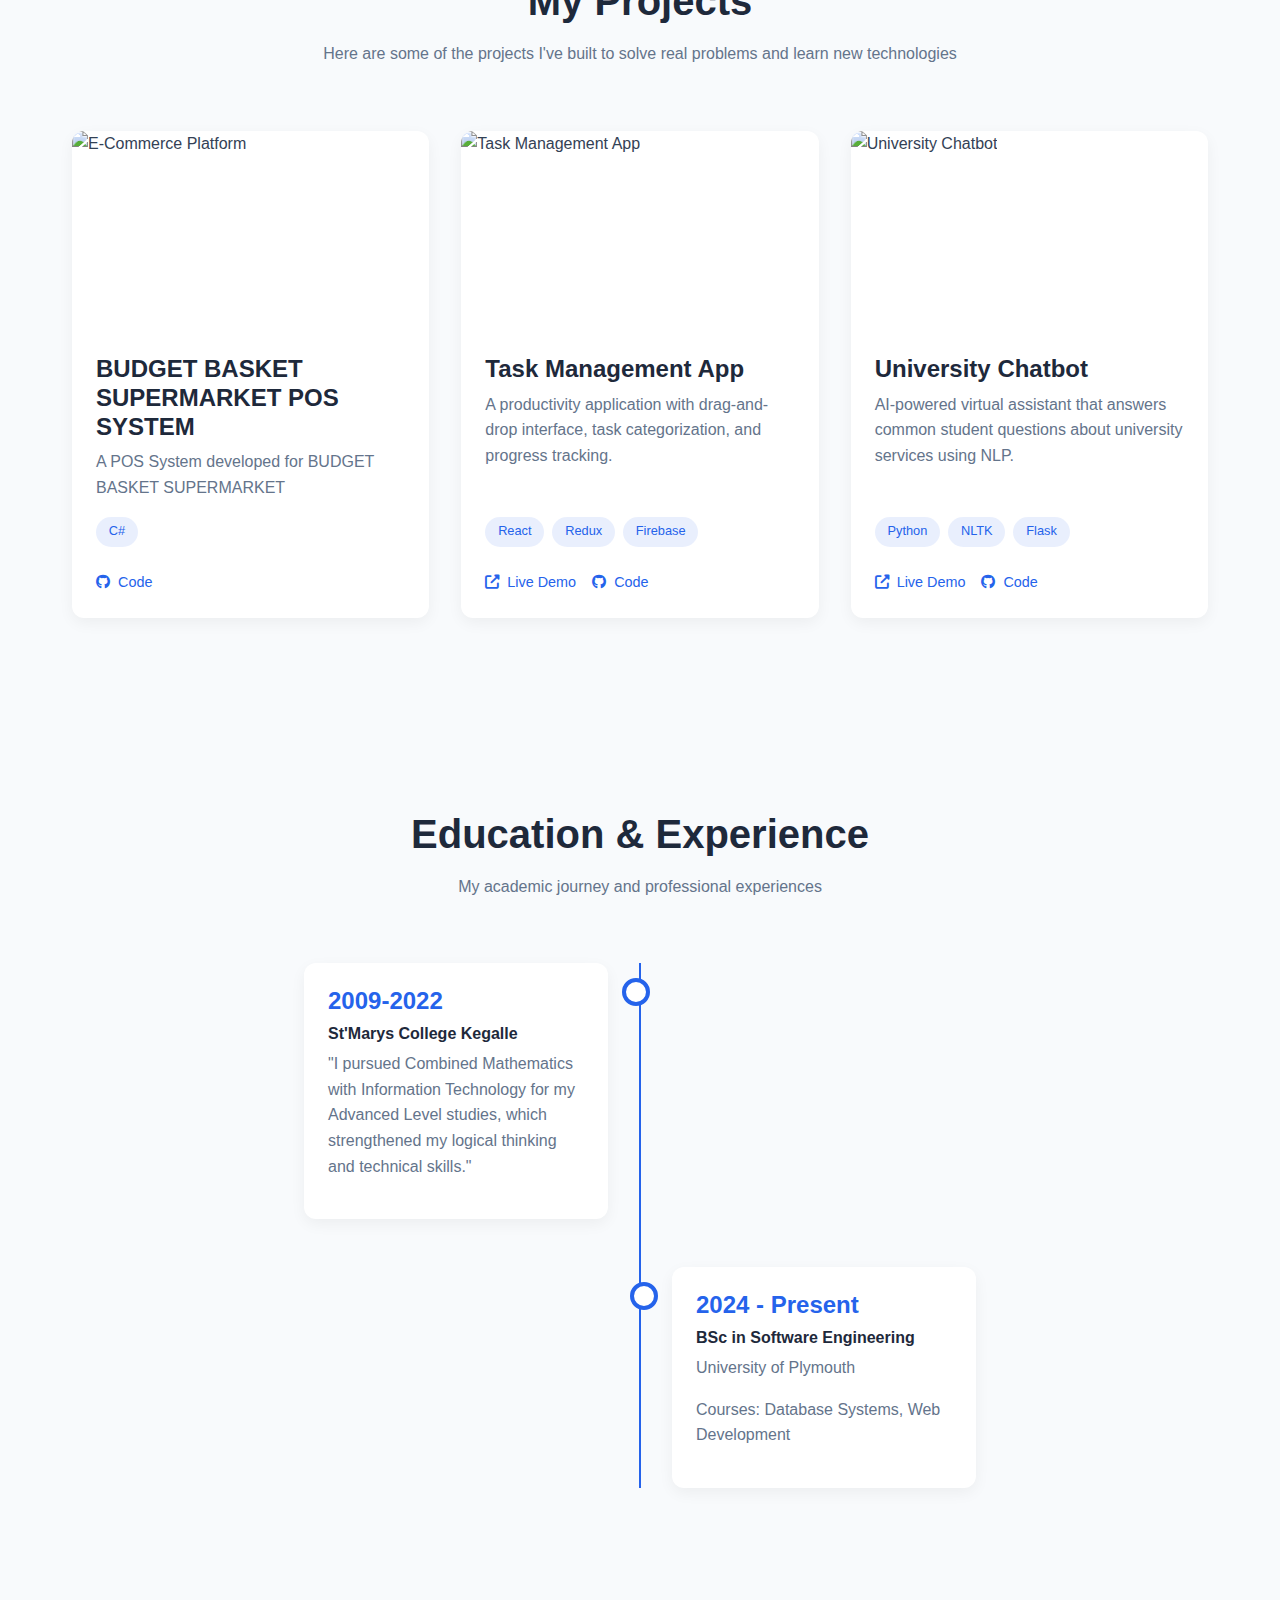
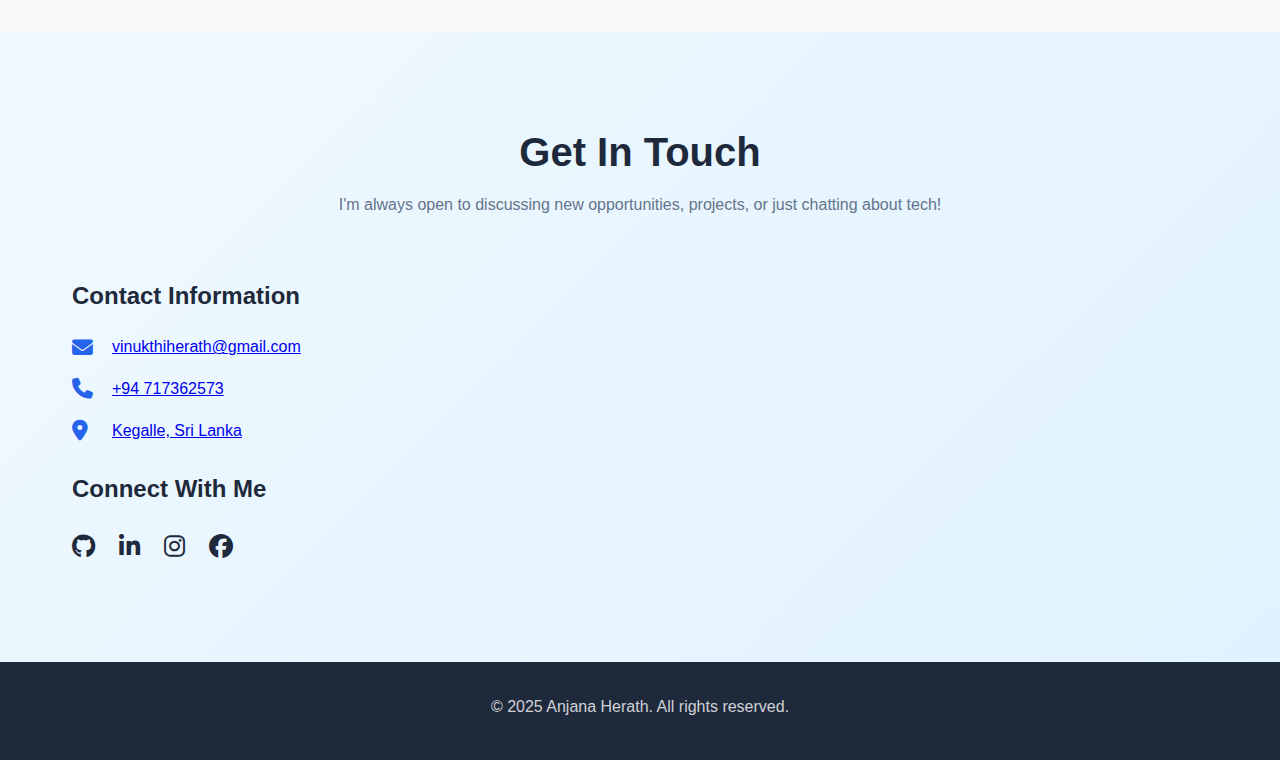
==== commit 5eab7aca: "changed" ====
--- a/Myportfolio.html
+++ b/Myportfolio.html
@@ -5,688 +5,7 @@
     <meta name="viewport" content="width=device-width, initial-scale=1.0">
     <title>Anjana Herath | Software Engineering Student</title>
     <link rel="stylesheet" href="https://cdnjs.cloudflare.com/ajax/libs/font-awesome/6.4.0/css/all.min.css">
-    <style>
-        :root {
-            --primary: #2563eb;      /* Vibrant blue */
-            --secondary: #1e40af;    /* Darker blue */
-            --accent: #3b82f6;       /* Light blue */
-            --dark: #1e293b;         /* Navy blue */
-            --light: #f8fafc;        /* Off white */
-            --text: #334155;         /* Dark gray */
-            --text-light: #64748b;   /* Medium gray */
-        }
-
-        * {
-            margin: 0;
-            padding: 0;
-            box-sizing: border-box;
-            font-family: 'Inter', -apple-system, BlinkMacSystemFont, sans-serif;
-        }
-
-        @supports (font-variation-settings: normal) {
-            * { font-family: 'Inter var', -apple-system, BlinkMacSystemFont, sans-serif; }
-        }
-
-        body {
-            background-color: var(--light);
-            color: var(--text);
-            line-height: 1.6;
-            scroll-behavior: smooth;
-        }
-
-        .container {
-            max-width: 1200px;
-            margin: 0 auto;
-            padding: 0 2rem;
-        }
-
-        /* Typography */
-        h1, h2, h3, h4 {
-            font-weight: 700;
-            line-height: 1.2;
-        }
-
-        h1 { font-size: clamp(2.5rem, 5vw, 3.5rem); }
-        h2 { font-size: clamp(2rem, 4vw, 2.5rem); }
-        h3 { font-size: 1.5rem; }
-        p { margin-bottom: 1rem; }
-
-        /* Header */
-        header {
-            background-color: rgba(255, 255, 255, 0.95);
-            backdrop-filter: blur(10px);
-            position: fixed;
-            width: 100%;
-            top: 0;
-            z-index: 1000;
-            box-shadow: 0 2px 10px rgba(0, 0, 0, 0.1);
-            padding: 1.5rem 0;
-            transition: all 0.3s ease;
-        }
-
-        header.scrolled {
-            padding: 1rem 0;
-            box-shadow: 0 4px 20px rgba(0, 0, 0, 0.1);
-        }
-
-        nav {
-            display: flex;
-            justify-content: space-between;
-            align-items: center;
-        }
-
-        .logo {
-            font-size: 1.5rem;
-            font-weight: 800;
-            color: var(--dark);
-            text-decoration: none;
-            display: flex;
-            align-items: center;
-            gap: 0.5rem;
-        }
-
-        .logo span {
-            color: var(--primary);
-        }
-
-        .nav-links {
-            display: flex;
-            list-style: none;
-            gap: 2rem;
-        }
-
-        .nav-links a {
-            color: var(--text);
-            text-decoration: none;
-            font-weight: 500;
-            transition: color 0.3s;
-            position: relative;
-            padding: 0.5rem 0;
-        }
-
-        .nav-links a::after {
-            content: '';
-            position: absolute;
-            bottom: 0;
-            left: 0;
-            width: 0;
-            height: 2px;
-            background-color: var(--primary);
-            transition: width 0.3s;
-        }
-
-        .nav-links a:hover::after {
-            width: 100%;
-        }
-
-        .nav-links a:hover {
-            color: var(--primary);
-        }
-
-        .menu-toggle {
-            display: none;
-            cursor: pointer;
-            font-size: 1.5rem;
-            color: var(--dark);
-        }
-
-        /* Hero Section */
-        .hero {
-            min-height: 100vh;
-            display: flex;
-            align-items: center;
-            padding: 8rem 0 4rem;
-            background: linear-gradient(135deg, #f0f9ff 0%, #e0f2fe 100%);
-        }
-
-        .hero-content {
-            display: grid;
-            grid-template-columns: 1fr 1fr;
-            gap: 4rem;
-            align-items: center;
-        }
-
-        .hero-text h1 {
-            margin-bottom: 1.5rem;
-            color: var(--dark);
-        }
-
-        .hero-text h2 {
-            font-size: 1.5rem;
-            font-weight: 500;
-            color: var(--primary);
-            margin-bottom: 2rem;
-        }
-
-        .hero-text p {
-            font-size: 1.1rem;
-            color: var(--text-light);
-            max-width: 500px;
-            margin-bottom: 2.5rem;
-        }
-
-        .btn-group {
-            display: flex;
-            gap: 1rem;
-            margin-top: 2rem;
-        }
-
-        .btn {
-            display: inline-flex;
-            align-items: center;
-            justify-content: center;
-            gap: 0.5rem;
-            padding: 0.8rem 1.8rem;
-            border-radius: 8px;
-            font-weight: 600;
-            text-decoration: none;
-            transition: all 0.3s;
-            cursor: pointer;
-        }
-
-        .btn-primary {
-            background-color: var(--primary);
-            color: white;
-            box-shadow: 0 4px 6px rgba(37, 99, 235, 0.2);
-        }
-
-        .btn-primary:hover {
-            background-color: var(--secondary);
-            transform: translateY(-2px);
-            box-shadow: 0 6px 12px rgba(37, 99, 235, 0.3);
-        }
-
-        .btn-outline {
-            border: 2px solid var(--primary);
-            color: var(--primary);
-            background-color: transparent;
-        }
-
-        .btn-outline:hover {
-            background-color: rgba(37, 99, 235, 0.1);
-            transform: translateY(-2px);
-        }
-
-        .hero-image {
-            position: relative;
-            display: flex;
-            justify-content: center;
-        }
-
-        .hero-image img {
-            width: 100%;
-            max-width: 400px;
-            border-radius: 16px;
-            box-shadow: 0 20px 40px rgba(0, 0, 0, 0.1);
-            transition: transform 0.5s;
-        }
-
-        .hero-image:hover img {
-            transform: scale(1.03);
-        }
-
-        .tech-stack {
-            display: flex;
-            align-items: center;
-            gap: 1rem;
-            margin-top: 3rem;
-        }
-
-        .tech-stack p {
-            color: var(--text-light);
-            font-size: 0.9rem;
-            margin-bottom: 0;
-        }
-
-        .tech-icons {
-            display: flex;
-            gap: 1rem;
-        }
-
-        .tech-icon {
-            width: 24px;
-            height: 24px;
-            opacity: 0.7;
-            transition: opacity 0.3s;
-        }
-
-        .tech-icon:hover {
-            opacity: 1;
-        }
-
-        /* Sections */
-        section {
-            padding: 6rem 0;
-        }
-
-        .section-title {
-            text-align: center;
-            margin-bottom: 4rem;
-        }
-
-        .section-title h2 {
-            color: var(--dark);
-            margin-bottom: 1rem;
-        }
-
-        .section-title p {
-            color: var(--text-light);
-            max-width: 700px;
-            margin: 0 auto;
-        }
-
-        /* About Section */
-        .about-content {
-            display: grid;
-            grid-template-columns: 1fr 1fr;
-            gap: 4rem;
-            align-items: center;
-        }
-
-        .about-image {
-            position: relative;
-            border-radius: 16px;
-            overflow: hidden;
-            box-shadow: 0 20px 40px rgba(0, 0, 0, 0.1);
-        }
-
-        .about-image img {
-            width: 100%;
-            height: auto;
-            display: block;
-        }
-
-        .about-text h3 {
-            color: var(--dark);
-            margin-bottom: 1.5rem;
-        }
-
-        .about-text p {
-            color: var(--text-light);
-            margin-bottom: 1.5rem;
-        }
-
-        .skills {
-            margin-top: 2rem;
-        }
-
-        .skills h4 {
-            margin-bottom: 1rem;
-            color: var(--dark);
-        }
-
-        .skill-tags {
-            display: flex;
-            flex-wrap: wrap;
-            gap: 0.8rem;
-        }
-
-        .skill-tag {
-            background-color: var(--primary);
-            color: white;
-            padding: 0.5rem 1.2rem;
-            border-radius: 50px;
-            font-size: 0.9rem;
-            font-weight: 500;
-            transition: all 0.3s;
-        }
-
-        .skill-tag:hover {
-            background-color: var(--secondary);
-            transform: translateY(-2px);
-        }
-
-        /* Projects Section */
-        .projects-grid {
-            display: grid;
-            grid-template-columns: repeat(auto-fill, minmax(350px, 1fr));
-            gap: 2rem;
-        }
-
-        .project-card {
-            background-color: white;
-            border-radius: 12px;
-            overflow: hidden;
-            box-shadow: 0 5px 15px rgba(0, 0, 0, 0.05);
-            transition: all 0.3s;
-            display: flex;
-            flex-direction: column;
-        }
-
-        .project-card:hover {
-            transform: translateY(-10px);
-            box-shadow: 0 15px 30px rgba(0, 0, 0, 0.1);
-        }
-
-        .project-image {
-            height: 200px;
-            overflow: hidden;
-        }
-
-        .project-image img {
-            width: 100%;
-            height: 100%;
-            object-fit: cover;
-            transition: transform 0.5s;
-        }
-
-        .project-card:hover .project-image img {
-            transform: scale(1.05);
-        }
-
-        .project-info {
-            padding: 1.5rem;
-            flex-grow: 1;
-            display: flex;
-            flex-direction: column;
-        }
-
-        .project-info h3 {
-            color: var(--dark);
-            margin-bottom: 0.5rem;
-        }
-
-        .project-info p {
-            color: var(--text-light);
-            margin-bottom: 1rem;
-            flex-grow: 1;
-        }
-
-        .project-tech {
-            display: flex;
-            flex-wrap: wrap;
-            gap: 0.5rem;
-            margin-bottom: 1.5rem;
-        }
-
-        .tech-tag {
-            background-color: rgba(37, 99, 235, 0.1);
-            color: var(--primary);
-            padding: 0.3rem 0.8rem;
-            border-radius: 50px;
-            font-size: 0.8rem;
-            font-weight: 500;
-        }
-
-        .project-links {
-            display: flex;
-            gap: 1rem;
-        }
-
-        .project-links a {
-            display: inline-flex;
-            align-items: center;
-            gap: 0.5rem;
-            color: var(--primary);
-            text-decoration: none;
-            font-weight: 500;
-            font-size: 0.9rem;
-            transition: color 0.3s;
-        }
-
-        .project-links a:hover {
-            color: var(--secondary);
-        }
-
-        /* Education Section */
-        .education-timeline {
-            position: relative;
-            max-width: 800px;
-            margin: 0 auto;
-            padding: 0 2rem;
-        }
-
-        .education-timeline::before {
-            content: '';
-            position: absolute;
-            width: 2px;
-            background-color: var(--primary);
-            top: 0;
-            bottom: 0;
-            left: 50%;
-            transform: translateX(-50%);
-        }
-
-        .timeline-item {
-            position: relative;
-            margin-bottom: 3rem;
-            width: 50%;
-            padding: 0 2rem;
-        }
-
-        .timeline-item:nth-child(odd) {
-            left: 0;
-        }
-
-        .timeline-item:nth-child(even) {
-            left: 50%;
-        }
-
-        .timeline-item::after {
-            content: '';
-            position: absolute;
-            width: 20px;
-            height: 20px;
-            background-color: white;
-            border: 4px solid var(--primary);
-            border-radius: 50%;
-            top: 15px;
-            z-index: 1;
-        }
-
-        .timeline-item:nth-child(odd)::after {
-            right: -10px;
-        }
-
-        .timeline-item:nth-child(even)::after {
-            left: -10px;
-        }
-
-        .timeline-content {
-            padding: 1.5rem;
-            background-color: white;
-            border-radius: 12px;
-            box-shadow: 0 5px 15px rgba(0, 0, 0, 0.05);
-        }
-
-        .timeline-content h3 {
-            color: var(--primary);
-            margin-bottom: 0.5rem;
-        }
-
-        .timeline-content h4 {
-            color: var(--dark);
-            margin-bottom: 0.5rem;
-        }
-
-        .timeline-content p {
-            color: var(--text-light);
-        }
-
-        /* Contact Section */
-        .contact {
-            background: linear-gradient(135deg, #f0f9ff 0%, #e0f2fe 100%);
-        }
-
-        .contact .section-title h2 {
-            color: var(--dark);
-        }
-
-        .contact-content {
-            display: grid;
-            grid-template-columns: 1fr 1fr;
-            gap: 4rem;
-        }
-
-        .contact-info h3 {
-            color: var(--dark);
-            margin-bottom: 1.5rem;
-        }
-
-        .contact-details {
-            margin-bottom: 2rem;
-        }
-
-        .contact-details p {
-            display: flex;
-            align-items: center;
-            gap: 1rem;
-            margin-bottom: 1rem;
-            color: var(--text-light);
-        }
-
-        .contact-details i {
-            color: var(--primary);
-            font-size: 1.2rem;
-            width: 24px;
-        }
-
-        .social-links {
-            display: flex;
-            gap: 1.5rem;
-        }
-
-        .social-links a {
-            color: var(--dark);
-            font-size: 1.5rem;
-            transition: color 0.3s, transform 0.3s;
-        }
-
-        .social-links a:hover {
-            color: var(--primary);
-            transform: translateY(-3px);
-        }
-
-        
-
-        .form-group {
-            margin-bottom: 1.5rem;
-        }
-
-        .form-group label {
-            display: block;
-            margin-bottom: 0.5rem;
-            color: var(--dark);
-            font-weight: 500;
-        }
-
-        .form-group input,
-        .form-group textarea {
-            width: 100%;
-            padding: 0.8rem 1rem;
-            border: 1px solid #e2e8f0;
-            border-radius: 8px;
-            font-size: 1rem;
-            transition: border-color 0.3s, box-shadow 0.3s;
-        }
-
-        .form-group input:focus,
-        .form-group textarea:focus {
-            outline: none;
-            border-color: var(--primary);
-            box-shadow: 0 0 0 3px rgba(37, 99, 235, 0.1);
-        }
-
-        .form-group textarea {
-            min-height: 150px;
-            resize: vertical;
-        }
-
-        /* Footer */
-        footer {
-            background-color: var(--dark);
-            color: white;
-            text-align: center;
-            padding: 2rem 0;
-        }
-
-        footer p {
-            margin-bottom: 0.5rem;
-            color: rgba(255, 255, 255, 0.8);
-        }
-
-        footer a {
-            color: white;
-            text-decoration: none;
-            transition: color 0.3s;
-        }
-
-        footer a:hover {
-            color: var(--primary);
-        }
-
-        /* Responsive Styles */
-        @media (max-width: 992px) {
-            .hero-content,
-            .about-content,
-            .contact-content {
-                grid-template-columns: 1fr;
-                gap: 3rem;
-            }
-
-            .hero-text,
-            .about-text {
-                order: 1;
-            }
-
-            .hero-image,
-            .about-image {
-                order: 2;
-            }
-
-            .education-timeline::before {
-                left: 31px;
-            }
-
-            .timeline-item {
-                width: 100%;
-                padding-left: 70px;
-                padding-right: 0;
-            }
-
-            .timeline-item:nth-child(even) {
-                left: 0;
-            }
-
-            .timeline-item::after {
-                left: 21px;
-            }
-        }
-
-        @media (max-width: 768px) {
-            .nav-links {
-                position: fixed;
-                top: 80px;
-                left: -100%;
-                width: 100%;
-                height: calc(100vh - 80px);
-                background-color: white;
-                flex-direction: column;
-                align-items: center;
-                padding-top: 3rem;
-                transition: left 0.3s;
-                gap: 2rem;
-            }
-
-            .nav-links.active {
-                left: 0;
-            }
-
-            .menu-toggle {
-                display: block;
-            }
-
-            .btn-group {
-                flex-direction: column;
-                gap: 1rem;
-            }
-
-            .btn {
-                width: 100%;
-                justify-content: center;
-            }
-        }
-    </style>
+    <link rel="stylesheet" href="style.css">
 </head>
 <body>
     <!-- Header -->
@@ -717,7 +36,7 @@
             <div class="hero-content">
                 <div class="hero-text">
                     <h1>Hi, I'm Anjana Herath</h1>
-                    <h2>Software Engineering Student</h2>
+                    <h2>Software Engineering Undergraduate</h2>
                     <p>I'm passionate about building innovative solutions through code. Currently pursuing my Bachelor's in Software Engineering at University of Plymouth.</p>
                     <div class="btn-group">
                         <a href="#projects" class="btn btn-primary">
@@ -730,11 +49,14 @@
                     <div class="tech-stack">
                         <p>Tech I work with:</p>
                         <div class="tech-icons">
-                            <img src="https://cdn.jsdelivr.net/gh/devicons/devicon/icons/javascript/javascript-original.svg" class="tech-icon" alt="JavaScript">
-                            <img src="https://cdn.jsdelivr.net/gh/devicons/devicon/icons/python/java-original.svg" class="tech-icon" alt="Python">
-                            <img src="https://cdn.jsdelivr.net/gh/devicons/devicon/icons/react/react-original.svg" class="tech-icon" alt="React">
-                            <img src="https://cdn.jsdelivr.net/gh/devicons/devicon/icons/nodejs/nodejs-original.svg" class="tech-icon" alt="Node.js">
-                            <img src="https://cdn.jsdelivr.net/gh/devicons/devicon/icons/java/java-original.svg" class="tech-icon" alt="Java">
+                            <img src="icons/languages/C.png" class="tech-icon" alt="C">
+                            <img src="icons/languages/csharp.png" class="tech-icon" alt="C#">
+                            <img src="icons/languages/html.png" class="tech-icon" alt="HTML">
+                            <img src="icons/languages/java.png" class="tech-icon" alt="JAVA">
+                            <img src="icons/languages/css.png" class="tech-icon" alt="CSS">
+                            <img src="icons/languages/js.png" class="tech-icon" alt="JavaScript">
+                            <img src="icons/languages/html.png" class="tech-icon" alt="HTML">
+                            
                         </div>
                     </div>
                 </div>
@@ -789,14 +111,14 @@
                         <img src="https://images.unsplash.com/photo-1551288049-bebda4e38f71?ixlib=rb-1.2.1&auto=format&fit=crop&w=1350&q=80" alt="E-Commerce Platform">
                     </div>
                     <div class="project-info">
-                        <h3>SUPERMART POS SYSTEM</h3>
-                        <p>A POS System developed for a supermarket </p>
+                        <h3>BUDGET BASKET SUPERMARKET POS SYSTEM</h3>
+                        <p>A POS System developed for BUDGET BASKET SUPERMARKET </p>
                         <div class="project-tech">
                             <span class="tech-tag">C#</span>
                             
                         </div>
                         <div class="project-links">
-                            <a href="#"><i class="fas fa-external-link-alt"></i> Live Demo</a>
+                            
                             <a href="https://github.com/Anjaboii/PUSL2019-Information-Management-and-Retrieval-Year-2-Semester-1.git"><i class="fab fa-github"></i> Code</a>
                         </div>
                     </div>
@@ -864,7 +186,7 @@
                 </div>
                     <div class="timeline-item">
                     <div class="timeline-content">
-                        <h3>2025 - Present</h3>
+                        <h3>2024 - Present</h3>
                         <h4>BSc in Software Engineering</h4>
                         <p>University of Plymouth</p>
                         <p>Courses: Database Systems, Web Development</p>
@@ -888,16 +210,16 @@
                 <div class="contact-info">
                     <h3>Contact Information</h3>
                     <div class="contact-details">
-                        <p><i class="fas fa-envelope"></i> vinukthiherath@gmail.com</p>
-                        <p><i class="fas fa-phone"></i> +94 717362573</p>
-                        <p><i class="fas fa-map-marker-alt"></i> Kegalle,Sri Lanka</p>
+                        <p><i class="fas fa-envelope"></i> <a href="mailto:vinukthiherath@gmail.com">vinukthiherath@gmail.com</a></p>
+                        <p><i class="fas fa-phone"></i> <a href="tel:+94717362573">+94 717362573</a></p>
+                        <p><i class="fas fa-map-marker-alt"></i> <a href="https://www.google.com/maps/place/Kegalle,+Sri+Lanka" target="_blank">Kegalle, Sri Lanka</a></p>
                     </div>
                     <h3>Connect With Me</h3>
                     <div class="social-links">
-                        <a href="https://github.com/Anjaboii"><i class="fab fa-github"></i></a>
-                        <a href="https://www.linkedin.com/in/anjanaherath03/"><i class="fab fa-linkedin-in"></i></a>
-                        <a href="https://www.instagram.com/__.anja_boii.__/"><i class="fab fa-instagram"></i></a>
-                        <a href="https://web.facebook.com/anjana.herath.94?_rdc=1&_rdr#"><i class="fab fa-facebook"></i></a>
+                        <a href="https://github.com/Anjaboii" target="_blank"><i class="fab fa-github"></i></a>
+                        <a href="https://www.linkedin.com/in/anjanaherath03/" target="_blank"><i class="fab fa-linkedin-in"></i></a>
+                        <a href="https://www.instagram.com/__.anja_boii.__/" target="_blank"><i class="fab fa-instagram"></i></a>
+                        <a href="https://web.facebook.com/anjana.herath.94?_rdc=1&_rdr#" target="_blank"><i class="fab fa-facebook"></i></a>
                     </div>
                 </div>
             </div>
--- a/style.css
+++ b/style.css
@@ -0,0 +1,683 @@
+
+        :root {
+            --primary: #2563eb;      /* Vibrant blue */
+            --secondary: #1e40af;    /* Darker blue */
+            --accent: #3b82f6;       /* Light blue */
+            --dark: #1e293b;         /* Navy blue */
+            --light: #f8fafc;        /* Off white */
+            --text: #334155;         /* Dark gray */
+            --text-light: #64748b;   /* Medium gray */
+        }
+
+        * {
+            margin: 0;
+            padding: 0;
+            box-sizing: border-box;
+            font-family: 'Inter', -apple-system, BlinkMacSystemFont, sans-serif;
+        }
+
+        @supports (font-variation-settings: normal) {
+            * { font-family: 'Inter var', -apple-system, BlinkMacSystemFont, sans-serif; }
+        }
+
+        body {
+            background-color: var(--light);
+            color: var(--text);
+            line-height: 1.6;
+            scroll-behavior: smooth;
+        }
+
+        .container {
+            max-width: 1200px;
+            margin: 0 auto;
+            padding: 0 2rem;
+        }
+
+        /* Typography */
+        h1, h2, h3, h4 {
+            font-weight: 700;
+            line-height: 1.2;
+        }
+
+        h1 { font-size: clamp(2.5rem, 5vw, 3.5rem); }
+        h2 { font-size: clamp(2rem, 4vw, 2.5rem); }
+        h3 { font-size: 1.5rem; }
+        p { margin-bottom: 1rem; }
+
+        /* Header */
+        header {
+            background-color: rgba(255, 255, 255, 0.95);
+            backdrop-filter: blur(10px);
+            position: fixed;
+            width: 100%;
+            top: 0;
+            z-index: 1000;
+            box-shadow: 0 2px 10px rgba(0, 0, 0, 0.1);
+            padding: 1.5rem 0;
+            transition: all 0.3s ease;
+        }
+
+        header.scrolled {
+            padding: 1rem 0;
+            box-shadow: 0 4px 20px rgba(0, 0, 0, 0.1);
+        }
+
+        nav {
+            display: flex;
+            justify-content: space-between;
+            align-items: center;
+        }
+
+        .logo {
+            font-size: 1.5rem;
+            font-weight: 800;
+            color: var(--dark);
+            text-decoration: none;
+            display: flex;
+            align-items: center;
+            gap: 0.5rem;
+        }
+
+        .logo span {
+            color: var(--primary);
+        }
+
+        .nav-links {
+            display: flex;
+            list-style: none;
+            gap: 2rem;
+        }
+
+        .nav-links a {
+            color: var(--text);
+            text-decoration: none;
+            font-weight: 500;
+            transition: color 0.3s;
+            position: relative;
+            padding: 0.5rem 0;
+        }
+
+        .nav-links a::after {
+            content: '';
+            position: absolute;
+            bottom: 0;
+            left: 0;
+            width: 0;
+            height: 2px;
+            background-color: var(--primary);
+            transition: width 0.3s;
+        }
+
+        .nav-links a:hover::after {
+            width: 100%;
+        }
+
+        .nav-links a:hover {
+            color: var(--primary);
+        }
+
+        .menu-toggle {
+            display: none;
+            cursor: pointer;
+            font-size: 1.5rem;
+            color: var(--dark);
+        }
+
+        /* Hero Section */
+        .hero {
+            min-height: 100vh;
+            display: flex;
+            align-items: center;
+            padding: 8rem 0 4rem;
+            background: linear-gradient(135deg, #f0f9ff 0%, #e0f2fe 100%);
+        }
+
+        .hero-content {
+            display: grid;
+            grid-template-columns: 1fr 1fr;
+            gap: 4rem;
+            align-items: center;
+        }
+
+        .hero-text h1 {
+            margin-bottom: 1.5rem;
+            color: var(--dark);
+        }
+
+        .hero-text h2 {
+            font-size: 1.5rem;
+            font-weight: 500;
+            color: var(--primary);
+            margin-bottom: 2rem;
+        }
+
+        .hero-text p {
+            font-size: 1.1rem;
+            color: var(--text-light);
+            max-width: 500px;
+            margin-bottom: 2.5rem;
+        }
+
+        .btn-group {
+            display: flex;
+            gap: 1rem;
+            margin-top: 2rem;
+        }
+
+        .btn {
+            display: inline-flex;
+            align-items: center;
+            justify-content: center;
+            gap: 0.5rem;
+            padding: 0.8rem 1.8rem;
+            border-radius: 8px;
+            font-weight: 600;
+            text-decoration: none;
+            transition: all 0.3s;
+            cursor: pointer;
+        }
+
+        .btn-primary {
+            background-color: var(--primary);
+            color: white;
+            box-shadow: 0 4px 6px rgba(37, 99, 235, 0.2);
+        }
+
+        .btn-primary:hover {
+            background-color: var(--secondary);
+            transform: translateY(-2px);
+            box-shadow: 0 6px 12px rgba(37, 99, 235, 0.3);
+        }
+
+        .btn-outline {
+            border: 2px solid var(--primary);
+            color: var(--primary);
+            background-color: transparent;
+        }
+
+        .btn-outline:hover {
+            background-color: rgba(37, 99, 235, 0.1);
+            transform: translateY(-2px);
+        }
+
+        .hero-image {
+            position: relative;
+            display: flex;
+            justify-content: center;
+        }
+
+        .hero-image img {
+            width: 100%;
+            max-width: 400px;
+            border-radius: 16px;
+            box-shadow: 0 20px 40px rgba(0, 0, 0, 0.1);
+            transition: transform 0.5s;
+        }
+
+        .hero-image:hover img {
+            transform: scale(1.03);
+        }
+
+        .tech-stack {
+            display: flex;
+            align-items: center;
+            gap: 1rem;
+            margin-top: 3rem;
+        }
+
+        .tech-stack p {
+            color: var(--text-light);
+            font-size: 0.9rem;
+            margin-bottom: 0;
+        }
+
+        .tech-icons {
+            display: flex;
+            gap: 1rem;
+        }
+
+        .tech-icon {
+            width: 24px;
+            height: 24px;
+            opacity: 0.7;
+            transition: opacity 0.3s;
+        }
+
+        .tech-icon:hover {
+            opacity: 1;
+        }
+
+        /* Sections */
+        section {
+            padding: 6rem 0;
+        }
+
+        .section-title {
+            text-align: center;
+            margin-bottom: 4rem;
+        }
+
+        .section-title h2 {
+            color: var(--dark);
+            margin-bottom: 1rem;
+        }
+
+        .section-title p {
+            color: var(--text-light);
+            max-width: 700px;
+            margin: 0 auto;
+        }
+
+        /* About Section */
+        .about-content {
+            display: grid;
+            grid-template-columns: 1fr 1fr;
+            gap: 4rem;
+            align-items: center;
+        }
+
+        .about-image {
+            position: relative;
+            border-radius: 16px;
+            overflow: hidden;
+            box-shadow: 0 20px 40px rgba(0, 0, 0, 0.1);
+        }
+
+        .about-image img {
+            width: 100%;
+            height: auto;
+            display: block;
+        }
+
+        .about-text h3 {
+            color: var(--dark);
+            margin-bottom: 1.5rem;
+        }
+
+        .about-text p {
+            color: var(--text-light);
+            margin-bottom: 1.5rem;
+        }
+
+        .skills {
+            margin-top: 2rem;
+        }
+
+        .skills h4 {
+            margin-bottom: 1rem;
+            color: var(--dark);
+        }
+
+        .skill-tags {
+            display: flex;
+            flex-wrap: wrap;
+            gap: 0.8rem;
+        }
+
+        .skill-tag {
+            background-color: var(--primary);
+            color: white;
+            padding: 0.5rem 1.2rem;
+            border-radius: 50px;
+            font-size: 0.9rem;
+            font-weight: 500;
+            transition: all 0.3s;
+        }
+
+        .skill-tag:hover {
+            background-color: var(--secondary);
+            transform: translateY(-2px);
+        }
+
+        /* Projects Section */
+        .projects-grid {
+            display: grid;
+            grid-template-columns: repeat(auto-fill, minmax(350px, 1fr));
+            gap: 2rem;
+        }
+
+        .project-card {
+            background-color: white;
+            border-radius: 12px;
+            overflow: hidden;
+            box-shadow: 0 5px 15px rgba(0, 0, 0, 0.05);
+            transition: all 0.3s;
+            display: flex;
+            flex-direction: column;
+        }
+
+        .project-card:hover {
+            transform: translateY(-10px);
+            box-shadow: 0 15px 30px rgba(0, 0, 0, 0.1);
+        }
+
+        .project-image {
+            height: 200px;
+            overflow: hidden;
+        }
+
+        .project-image img {
+            width: 100%;
+            height: 100%;
+            object-fit: cover;
+            transition: transform 0.5s;
+        }
+
+        .project-card:hover .project-image img {
+            transform: scale(1.05);
+        }
+
+        .project-info {
+            padding: 1.5rem;
+            flex-grow: 1;
+            display: flex;
+            flex-direction: column;
+        }
+
+        .project-info h3 {
+            color: var(--dark);
+            margin-bottom: 0.5rem;
+        }
+
+        .project-info p {
+            color: var(--text-light);
+            margin-bottom: 1rem;
+            flex-grow: 1;
+        }
+
+        .project-tech {
+            display: flex;
+            flex-wrap: wrap;
+            gap: 0.5rem;
+            margin-bottom: 1.5rem;
+        }
+
+        .tech-tag {
+            background-color: rgba(37, 99, 235, 0.1);
+            color: var(--primary);
+            padding: 0.3rem 0.8rem;
+            border-radius: 50px;
+            font-size: 0.8rem;
+            font-weight: 500;
+        }
+
+        .project-links {
+            display: flex;
+            gap: 1rem;
+        }
+
+        .project-links a {
+            display: inline-flex;
+            align-items: center;
+            gap: 0.5rem;
+            color: var(--primary);
+            text-decoration: none;
+            font-weight: 500;
+            font-size: 0.9rem;
+            transition: color 0.3s;
+        }
+
+        .project-links a:hover {
+            color: var(--secondary);
+        }
+
+        /* Education Section */
+        .education-timeline {
+            position: relative;
+            max-width: 800px;
+            margin: 0 auto;
+            padding: 0 2rem;
+        }
+
+        .education-timeline::before {
+            content: '';
+            position: absolute;
+            width: 2px;
+            background-color: var(--primary);
+            top: 0;
+            bottom: 0;
+            left: 50%;
+            transform: translateX(-50%);
+        }
+
+        .timeline-item {
+            position: relative;
+            margin-bottom: 3rem;
+            width: 50%;
+            padding: 0 2rem;
+        }
+
+        .timeline-item:nth-child(odd) {
+            left: 0;
+        }
+
+        .timeline-item:nth-child(even) {
+            left: 50%;
+        }
+
+        .timeline-item::after {
+            content: '';
+            position: absolute;
+            width: 20px;
+            height: 20px;
+            background-color: white;
+            border: 4px solid var(--primary);
+            border-radius: 50%;
+            top: 15px;
+            z-index: 1;
+        }
+
+        .timeline-item:nth-child(odd)::after {
+            right: -10px;
+        }
+
+        .timeline-item:nth-child(even)::after {
+            left: -10px;
+        }
+
+        .timeline-content {
+            padding: 1.5rem;
+            background-color: white;
+            border-radius: 12px;
+            box-shadow: 0 5px 15px rgba(0, 0, 0, 0.05);
+        }
+
+        .timeline-content h3 {
+            color: var(--primary);
+            margin-bottom: 0.5rem;
+        }
+
+        .timeline-content h4 {
+            color: var(--dark);
+            margin-bottom: 0.5rem;
+        }
+
+        .timeline-content p {
+            color: var(--text-light);
+        }
+
+        /* Contact Section */
+        .contact {
+            background: linear-gradient(135deg, #f0f9ff 0%, #e0f2fe 100%);
+        }
+
+        .contact .section-title h2 {
+            color: var(--dark);
+        }
+
+        .contact-content {
+            display: grid;
+            grid-template-columns: 1fr 1fr;
+            gap: 4rem;
+        }
+
+        .contact-info h3 {
+            color: var(--dark);
+            margin-bottom: 1.5rem;
+        }
+
+        .contact-details {
+            margin-bottom: 2rem;
+        }
+
+        .contact-details p {
+            display: flex;
+            align-items: center;
+            gap: 1rem;
+            margin-bottom: 1rem;
+            color: var(--text-light);
+            
+        }
+
+        .contact-details i {
+            color: var(--primary);
+            font-size: 1.3rem;
+            width: 24px;
+        }
+
+        .social-links {
+            display: flex;
+            gap: 1.5rem;
+        }
+
+        .social-links a {
+            color: var(--dark);
+            font-size: 1.5rem;
+            transition: color 0.3s, transform 0.3s;
+        }
+
+        .social-links a:hover {
+            color: var(--primary);
+            transform: translateY(-3px);
+        }
+
+        
+
+        .form-group {
+            margin-bottom: 1.5rem;
+        }
+
+        .form-group label {
+            display: block;
+            margin-bottom: 0.5rem;
+            color: var(--dark);
+            font-weight: 500;
+        }
+
+        .form-group input,
+        .form-group textarea {
+            width: 100%;
+            padding: 0.8rem 1rem;
+            border: 1px solid #e2e8f0;
+            border-radius: 8px;
+            font-size: 1rem;
+            transition: border-color 0.3s, box-shadow 0.3s;
+        }
+
+        .form-group input:focus,
+        .form-group textarea:focus {
+            outline: none;
+            border-color: var(--primary);
+            box-shadow: 0 0 0 3px rgba(37, 99, 235, 0.1);
+        }
+
+        .form-group textarea {
+            min-height: 150px;
+            resize: vertical;
+        }
+
+        /* Footer */
+        footer {
+            background-color: var(--dark);
+            color: white;
+            text-align: center;
+            padding: 2rem 0;
+        }
+
+        footer p {
+            margin-bottom: 0.5rem;
+            color: rgba(255, 255, 255, 0.8);
+        }
+
+        footer a {
+            color: white;
+            text-decoration: none;
+            transition: color 0.3s;
+        }
+
+        footer a:hover {
+            color: var(--primary);
+        }
+
+        /* Responsive Styles */
+        @media (max-width: 992px) {
+            .hero-content,
+            .about-content,
+            .contact-content {
+                grid-template-columns: 1fr;
+                gap: 3rem;
+            }
+
+            .hero-text,
+            .about-text {
+                order: 1;
+            }
+
+            .hero-image,
+            .about-image {
+                order: 2;
+            }
+
+            .education-timeline::before {
+                left: 31px;
+            }
+
+            .timeline-item {
+                width: 100%;
+                padding-left: 70px;
+                padding-right: 0;
+            }
+
+            .timeline-item:nth-child(even) {
+                left: 0;
+            }
+
+            .timeline-item::after {
+                left: 21px;
+            }
+        }
+
+        @media (max-width: 768px) {
+            .nav-links {
+                position: fixed;
+                top: 80px;
+                left: -100%;
+                width: 100%;
+                height: calc(100vh - 80px);
+                background-color: white;
+                flex-direction: column;
+                align-items: center;
+                padding-top: 3rem;
+                transition: left 0.3s;
+                gap: 2rem;
+            }
+
+            .nav-links.active {
+                left: 0;
+            }
+
+            .menu-toggle {
+                display: block;
+            }
+
+            .btn-group {
+                flex-direction: column;
+                gap: 1rem;
+            }
+
+            .btn {
+                width: 100%;
+                justify-content: center;
+            }
+        }
+ 